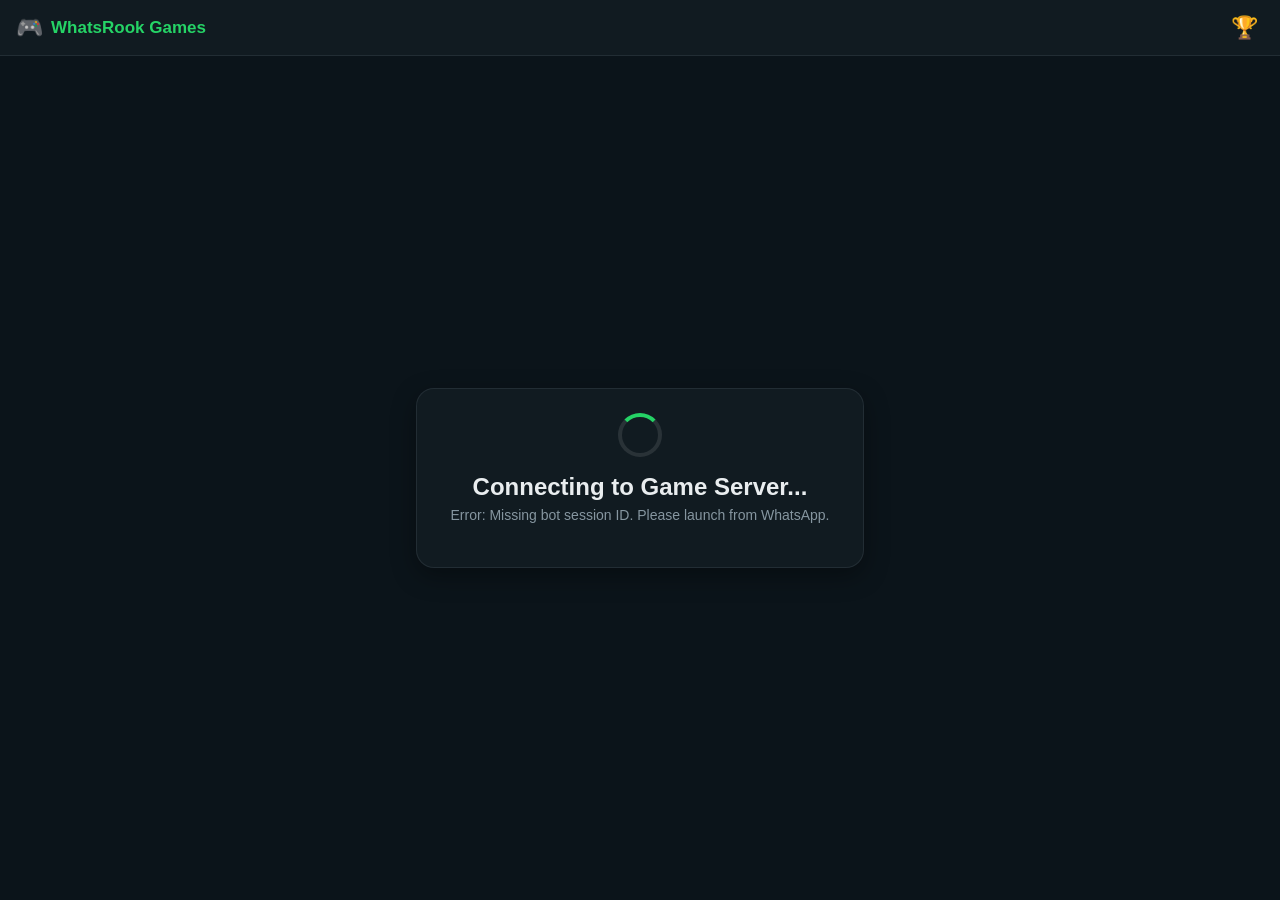
==== internal/web/index.html @ 9a09656f "feat: initial commit for whatsapp-games server" ====
<!DOCTYPE html>
<html lang="en">
<head>
  <meta charset="UTF-8">
  <meta name="viewport" content="width=device-width, initial-scale=1.0, maximum-scale=1.0, user-scalable=no">
  <title>WhatsApp Webview Games</title>
  <link rel="stylesheet" href="style.css">
</head>
<body>
  <!-- Header Bar -->
  <header class="app-header">
    <div class="brand">
      <span class="brand-icon">🎮</span>
      <span class="brand-title">WhatsRook Games</span>
    </div>
    <div class="user-chip" id="userChip" style="display: none;">
      <span class="avatar-icon">👤</span>
      <span id="headerUsername">...</span>
      <span class="badge" id="headerRating">1000 ELO</span>
    </div>
    <button class="icon-btn" id="btnOpenLeaderboard" title="Leaderboard">🏆</button>
  </header>

  <!-- Main Container -->
  <main class="main-content">

    <!-- View 1: Connecting / Loading -->
    <div class="view" id="viewLoading">
      <div class="card center-card">
        <div class="spinner"></div>
        <h2>Connecting to Game Server...</h2>
        <p class="subtitle" id="connectionStatus">Authenticating bot session...</p>
      </div>
    </div>

    <!-- View 2: Username Registration Modal -->
    <div class="view" id="viewUsername" style="display: none;">
      <div class="card modal-card">
        <div class="modal-icon">🏷️</div>
        <h2>Choose Your Gamer Tag</h2>
        <p class="subtitle">Please enter a unique username to represent you on the global leaderboard.</p>
        
        <form id="usernameForm">
          <div class="input-group">
            <span class="input-prefix">@</span>
            <input type="text" id="usernameInput" placeholder="Enter unique username..." maxlength="20" required autocomplete="off">
          </div>
          <div class="error-msg" id="usernameError"></div>
          <button type="submit" class="btn btn-primary" id="btnSubmitUsername">Confirm Username</button>
        </form>
      </div>
    </div>

    <!-- View 3: Lobby / Matchmaking -->
    <div class="view" id="viewLobby" style="display: none;">
      <div class="card lobby-card">
        <div class="lobby-header">
          <h2>Select a Game</h2>
          <p class="subtitle">Match with another player in real-time</p>
        </div>

        <div class="game-cards">
          <!-- Tic Tac Toe Card -->
          <div class="game-card active" data-game="ttt" id="cardTTT">
            <div class="game-card-icon">❌⭕</div>
            <div class="game-card-info">
              <h3>Tic-Tac-Toe</h3>
              <p>Classic 3-in-a-row multiplayer showdown.</p>
            </div>
            <div class="radio-check">✓</div>
          </div>

          <!-- Connect 4 Card -->
          <div class="game-card" data-game="c4" id="cardC4">
            <div class="game-card-icon">🔴🟡</div>
            <div class="game-card-info">
              <h3>Connect 4</h3>
              <p>Drop checkers & connect 4 in a row to win.</p>
            </div>
            <div class="radio-check"></div>
          </div>
        </div>

        <div class="queue-status" id="queueStatus" style="display: none;">
          <div class="pulse-ring"></div>
          <p id="queueStatusText">Searching for an opponent...</p>
          <button class="btn btn-secondary" id="btnCancelQueue">Cancel Search</button>
        </div>

        <button class="btn btn-primary btn-lg" id="btnFindMatch">Find Match ⚔️</button>
      </div>
    </div>

    <!-- View 4: Game Arena -->
    <div class="view" id="viewArena" style="display: none;">
      <!-- Match Header -->
      <div class="match-scoreboard">
        <div class="player-badge you" id="p1Badge">
          <span class="p-symbol" id="youSymbol">X</span>
          <div class="p-info">
            <strong id="youName">You</strong>
            <small id="youRating">1000 ELO</small>
          </div>
        </div>

        <div class="vs-pill">VS</div>

        <div class="player-badge opp" id="p2Badge">
          <span class="p-symbol" id="oppSymbol">O</span>
          <div class="p-info">
            <strong id="oppName">Opponent</strong>
            <small id="oppRating">1000 ELO</small>
          </div>
        </div>
      </div>

      <!-- Turn Indicator Banner -->
      <div class="turn-banner" id="turnBanner">
        <span class="turn-dot"></span>
        <span id="turnText">Your Turn!</span>
      </div>

      <!-- Game Board Container -->
      <div class="board-wrapper">
        <!-- Tic-Tac-Toe Board (3x3) -->
        <div class="board-ttt" id="boardTTT" style="display: none;">
          <button class="ttt-cell" data-pos="0"></button>
          <button class="ttt-cell" data-pos="1"></button>
          <button class="ttt-cell" data-pos="2"></button>
          <button class="ttt-cell" data-pos="3"></button>
          <button class="ttt-cell" data-pos="4"></button>
          <button class="ttt-cell" data-pos="5"></button>
          <button class="ttt-cell" data-pos="6"></button>
          <button class="ttt-cell" data-pos="7"></button>
          <button class="ttt-cell" data-pos="8"></button>
        </div>

        <!-- Connect 4 Board (6x7) -->
        <div class="board-c4" id="boardC4" style="display: none;">
          <div class="c4-col-buttons" id="c4ColButtons">
            <button class="c4-drop-btn" data-col="0">▼</button>
            <button class="c4-drop-btn" data-col="1">▼</button>
            <button class="c4-drop-btn" data-col="2">▼</button>
            <button class="c4-drop-btn" data-col="3">▼</button>
            <button class="c4-drop-btn" data-col="4">▼</button>
            <button class="c4-drop-btn" data-col="5">▼</button>
            <button class="c4-drop-btn" data-col="6">▼</button>
          </div>
          <div class="c4-grid" id="c4Grid"></div>
        </div>
      </div>

      <div class="arena-footer">
        <button class="btn btn-danger btn-sm" id="btnResign">Forfeit Game</button>
      </div>
    </div>

  </main>

  <!-- Game Over Modal Overlay -->
  <div class="modal-overlay" id="modalGameOver" style="display: none;">
    <div class="card modal-card animate-pop">
      <div class="result-icon" id="resultIcon">🏆</div>
      <h2 id="resultTitle">Victory!</h2>
      <p class="subtitle" id="resultSubtitle">You won the match</p>
      
      <div class="rating-box">
        <span>Rating Change:</span>
        <strong id="ratingChange">+25 ELO</strong>
      </div>

      <div class="modal-actions">
        <button class="btn btn-primary" id="btnPlayAgain">Play Again</button>
        <button class="btn btn-secondary" id="btnBackToLobby">Back to Lobby</button>
      </div>
    </div>
  </div>

  <!-- Leaderboard Modal Overlay -->
  <div class="modal-overlay" id="modalLeaderboard" style="display: none;">
    <div class="card modal-card leaderboard-modal">
      <div class="lb-header">
        <h2>🏆 Global Leaderboard</h2>
        <button class="close-btn" id="btnCloseLeaderboard">✕</button>
      </div>
      <div class="lb-list" id="leaderboardList">
        <div class="spinner"></div>
      </div>
    </div>
  </div>

  <script src="app.js"></script>
</body>
</html>
---- internal/web/style.css ----
/* WhatsApp Webview Modern Theme */
:root {
  --bg-dark: #0b141a;
  --card-bg: #111b21;
  --card-border: rgba(134, 150, 160, 0.15);
  --accent-teal: #00a884;
  --accent-green: #25d366;
  --accent-hover: #06cf9c;
  --text-main: #e9edef;
  --text-sub: #8696a0;
  --danger: #ea0038;
  --danger-bg: rgba(234, 0, 56, 0.15);
  --chip-bg: #202c33;
}

* {
  box-sizing: border-box;
  margin: 0;
  padding: 0;
  -webkit-tap-highlight-color: transparent;
}

body {
  font-family: -apple-system, BlinkMacSystemFont, "Segoe UI", Roboto, Helvetica, Arial, sans-serif;
  background-color: var(--bg-dark);
  color: var(--text-main);
  min-height: 100vh;
  display: flex;
  flex-direction: column;
  overflow-x: hidden;
  user-select: none;
}

/* Header */
.app-header {
  height: 56px;
  background-color: var(--card-bg);
  border-bottom: 1px solid var(--card-border);
  display: flex;
  align-items: center;
  justify-content: space-between;
  padding: 0 16px;
  position: sticky;
  top: 0;
  z-index: 100;
}

.brand {
  display: flex;
  align-items: center;
  gap: 8px;
  font-weight: 700;
  font-size: 17px;
  color: var(--accent-green);
}

.brand-icon {
  font-size: 22px;
}

.user-chip {
  display: flex;
  align-items: center;
  gap: 8px;
  background: var(--chip-bg);
  padding: 4px 10px;
  border-radius: 20px;
  font-size: 13px;
  border: 1px solid var(--card-border);
}

.user-chip .badge {
  background: var(--accent-teal);
  color: #fff;
  padding: 2px 6px;
  border-radius: 10px;
  font-weight: 600;
  font-size: 11px;
}

.icon-btn {
  background: none;
  border: none;
  font-size: 22px;
  cursor: pointer;
  padding: 6px;
  border-radius: 50%;
  color: var(--text-main);
}

/* Main Layout */
.main-content {
  flex: 1;
  display: flex;
  flex-direction: column;
  align-items: center;
  justify-content: center;
  padding: 16px;
  width: 100%;
  max-width: 480px;
  margin: 0 auto;
}

.view {
  width: 100%;
  display: flex;
  flex-direction: column;
  align-items: center;
}

/* Cards */
.card {
  background: var(--card-bg);
  border: 1px solid var(--card-border);
  border-radius: 18px;
  padding: 24px;
  width: 100%;
  box-shadow: 0 8px 24px rgba(0, 0, 0, 0.35);
  text-align: center;
}

.subtitle {
  color: var(--text-sub);
  font-size: 14px;
  margin-top: 6px;
  margin-bottom: 20px;
}

/* Buttons */
.btn {
  display: inline-flex;
  align-items: center;
  justify-content: center;
  gap: 8px;
  width: 100%;
  padding: 14px 20px;
  font-size: 16px;
  font-weight: 600;
  border-radius: 28px;
  border: none;
  cursor: pointer;
  transition: all 0.2s ease;
}

.btn-primary {
  background: var(--accent-teal);
  color: #fff;
}

.btn-primary:hover, .btn-primary:active {
  background: var(--accent-hover);
  transform: translateY(-1px);
}

.btn-secondary {
  background: var(--chip-bg);
  color: var(--text-main);
  border: 1px solid var(--card-border);
}

.btn-danger {
  background: var(--danger-bg);
  color: var(--danger);
  border: 1px solid var(--danger);
}

.btn-sm {
  padding: 8px 16px;
  font-size: 13px;
  width: auto;
}

.btn-lg {
  font-size: 18px;
  padding: 16px;
}

/* Inputs */
.input-group {
  display: flex;
  align-items: center;
  background: #202c33;
  border: 1px solid var(--card-border);
  border-radius: 14px;
  padding: 0 14px;
  margin-bottom: 12px;
}

.input-prefix {
  color: var(--accent-teal);
  font-weight: 700;
  font-size: 18px;
}

.input-group input {
  width: 100%;
  background: transparent;
  border: none;
  padding: 14px 10px;
  color: #fff;
  font-size: 16px;
  outline: none;
}

.error-msg {
  color: #ff5252;
  font-size: 13px;
  margin-bottom: 12px;
  min-height: 18px;
}

/* Spinner */
.spinner {
  width: 44px;
  height: 44px;
  border: 4px solid rgba(255, 255, 255, 0.1);
  border-top-color: var(--accent-green);
  border-radius: 50%;
  animation: spin 0.8s linear infinite;
  margin: 0 auto 16px auto;
}

@keyframes spin {
  to { transform: rotate(360deg); }
}

/* Lobby Game Cards */
.game-cards {
  display: flex;
  flex-direction: column;
  gap: 12px;
  margin-bottom: 24px;
  text-align: left;
}

.game-card {
  display: flex;
  align-items: center;
  gap: 16px;
  background: var(--chip-bg);
  border: 2px solid transparent;
  border-radius: 14px;
  padding: 16px;
  cursor: pointer;
  transition: all 0.2s ease;
}

.game-card.active {
  border-color: var(--accent-teal);
  background: rgba(0, 168, 132, 0.08);
}

.game-card-icon {
  font-size: 32px;
}

.game-card-info h3 {
  font-size: 16px;
  color: #fff;
  margin-bottom: 4px;
}

.game-card-info p {
  font-size: 13px;
  color: var(--text-sub);
}

.radio-check {
  margin-left: auto;
  width: 24px;
  height: 24px;
  border-radius: 50%;
  border: 2px solid var(--text-sub);
  display: flex;
  align-items: center;
  justify-content: center;
  color: #fff;
  font-size: 12px;
}

.game-card.active .radio-check {
  border-color: var(--accent-teal);
  background: var(--accent-teal);
}

/* Matchmaking Pulse */
.queue-status {
  margin: 20px 0;
  display: flex;
  flex-direction: column;
  align-items: center;
  gap: 14px;
}

.pulse-ring {
  width: 50px;
  height: 50px;
  border-radius: 50%;
  background: rgba(37, 211, 102, 0.2);
  box-shadow: 0 0 0 0 rgba(37, 211, 102, 0.5);
  animation: pulse 1.5s infinite;
}

@keyframes pulse {
  0% { transform: scale(0.95); box-shadow: 0 0 0 0 rgba(37, 211, 102, 0.7); }
  70% { transform: scale(1.1); box-shadow: 0 0 0 16px rgba(37, 211, 102, 0); }
  100% { transform: scale(0.95); box-shadow: 0 0 0 0 rgba(37, 211, 102, 0); }
}

/* Arena View */
.match-scoreboard {
  width: 100%;
  display: flex;
  align-items: center;
  justify-content: space-between;
  background: var(--card-bg);
  padding: 12px 16px;
  border-radius: 14px;
  border: 1px solid var(--card-border);
  margin-bottom: 12px;
}

.player-badge {
  display: flex;
  align-items: center;
  gap: 10px;
}

.player-badge.opp {
  flex-direction: row-reverse;
  text-align: right;
}

.p-symbol {
  width: 38px;
  height: 38px;
  border-radius: 10px;
  background: var(--chip-bg);
  display: flex;
  align-items: center;
  justify-content: center;
  font-weight: 800;
  font-size: 20px;
  color: var(--accent-green);
}

.player-badge.opp .p-symbol {
  color: #ff9800;
}

.p-info strong {
  display: block;
  font-size: 15px;
}

.p-info small {
  color: var(--text-sub);
  font-size: 12px;
}

.vs-pill {
  background: rgba(255, 255, 255, 0.1);
  padding: 4px 10px;
  border-radius: 12px;
  font-size: 12px;
  font-weight: 700;
  color: var(--text-sub);
}

/* Turn Banner */
.turn-banner {
  width: 100%;
  background: var(--chip-bg);
  border: 1px solid var(--card-border);
  border-radius: 12px;
  padding: 10px 16px;
  display: flex;
  align-items: center;
  justify-content: center;
  gap: 8px;
  font-size: 14px;
  font-weight: 600;
  margin-bottom: 16px;
}

.turn-banner.your-turn {
  background: rgba(0, 168, 132, 0.15);
  border-color: var(--accent-teal);
  color: var(--accent-green);
}

.turn-dot {
  width: 8px;
  height: 8px;
  border-radius: 50%;
  background: var(--accent-green);
  animation: blink 1s infinite alternate;
}

@keyframes blink {
  from { opacity: 0.3; }
  to { opacity: 1; }
}

/* Boards */
.board-wrapper {
  width: 100%;
  display: flex;
  justify-content: center;
  margin-bottom: 16px;
}

/* Tic-Tac-Toe Grid */
.board-ttt {
  display: grid;
  grid-template-columns: repeat(3, 1fr);
  gap: 8px;
  width: 100%;
  max-width: 320px;
  aspect-ratio: 1;
}

.ttt-cell {
  background: var(--card-bg);
  border: 2px solid var(--card-border);
  border-radius: 14px;
  font-size: 44px;
  font-weight: 900;
  color: #fff;
  cursor: pointer;
  display: flex;
  align-items: center;
  justify-content: center;
  transition: all 0.15s ease;
}

.ttt-cell:active {
  transform: scale(0.95);
  background: var(--chip-bg);
}

.ttt-cell[data-symbol="X"] {
  color: var(--accent-green);
}

.ttt-cell[data-symbol="O"] {
  color: #ff9800;
}

/* Connect 4 Grid */
.board-c4 {
  width: 100%;
  max-width: 340px;
  display: flex;
  flex-direction: column;
  gap: 6px;
}

.c4-col-buttons {
  display: grid;
  grid-template-columns: repeat(7, 1fr);
  gap: 4px;
}

.c4-drop-btn {
  background: var(--chip-bg);
  border: 1px solid var(--card-border);
  color: var(--accent-teal);
  border-radius: 6px;
  padding: 6px 0;
  font-size: 14px;
  cursor: pointer;
}

.c4-drop-btn:active {
  background: var(--accent-teal);
  color: #fff;
}

.c4-grid {
  background: #00363a;
  border: 3px solid #004d40;
  border-radius: 14px;
  padding: 8px;
  display: grid;
  grid-template-columns: repeat(7, 1fr);
  gap: 6px;
  box-shadow: 0 8px 20px rgba(0, 0, 0, 0.4);
}

.c4-cell {
  width: 100%;
  aspect-ratio: 1;
  background: var(--bg-dark);
  border-radius: 50%;
  box-shadow: inset 0 3px 6px rgba(0, 0, 0, 0.7);
  transition: background 0.2s ease;
}

.c4-cell[data-symbol="R"] {
  background: radial-gradient(circle at 30% 30%, #ff5252, #b71c1c);
}

.c4-cell[data-symbol="Y"] {
  background: radial-gradient(circle at 30% 30%, #ffd600, #f57f17);
}

.arena-footer {
  width: 100%;
  display: flex;
  justify-content: center;
}

/* Modals */
.modal-overlay {
  position: fixed;
  inset: 0;
  background: rgba(0, 0, 0, 0.8);
  backdrop-filter: blur(6px);
  display: flex;
  align-items: center;
  justify-content: center;
  padding: 20px;
  z-index: 200;
}

.modal-card {
  max-width: 380px;
}

.result-icon {
  font-size: 54px;
  margin-bottom: 10px;
}

.rating-box {
  background: var(--chip-bg);
  border: 1px solid var(--card-border);
  border-radius: 12px;
  padding: 12px 16px;
  margin: 16px 0;
  display: flex;
  justify-content: space-between;
  align-items: center;
  font-size: 15px;
}

.rating-box strong {
  color: var(--accent-green);
  font-size: 18px;
}

.modal-actions {
  display: flex;
  flex-direction: column;
  gap: 10px;
}

/* Leaderboard */
.leaderboard-modal {
  max-width: 440px;
  max-height: 80vh;
  display: flex;
  flex-direction: column;
}

.lb-header {
  display: flex;
  align-items: center;
  justify-content: space-between;
  margin-bottom: 16px;
}

.close-btn {
  background: none;
  border: none;
  color: var(--text-sub);
  font-size: 20px;
  cursor: pointer;
}

.lb-list {
  display: flex;
  flex-direction: column;
  gap: 8px;
  overflow-y: auto;
  max-height: 60vh;
  padding-right: 4px;
}

.lb-item {
  display: flex;
  align-items: center;
  justify-content: space-between;
  background: var(--chip-bg);
  padding: 12px 16px;
  border-radius: 12px;
  border: 1px solid var(--card-border);
}

.lb-left {
  display: flex;
  align-items: center;
  gap: 12px;
}

.lb-rank {
  font-weight: 800;
  font-size: 16px;
  width: 24px;
}

.lb-name {
  font-weight: 600;
  font-size: 15px;
}

.lb-rating {
  font-weight: 700;
  color: var(--accent-green);
  font-size: 15px;
}
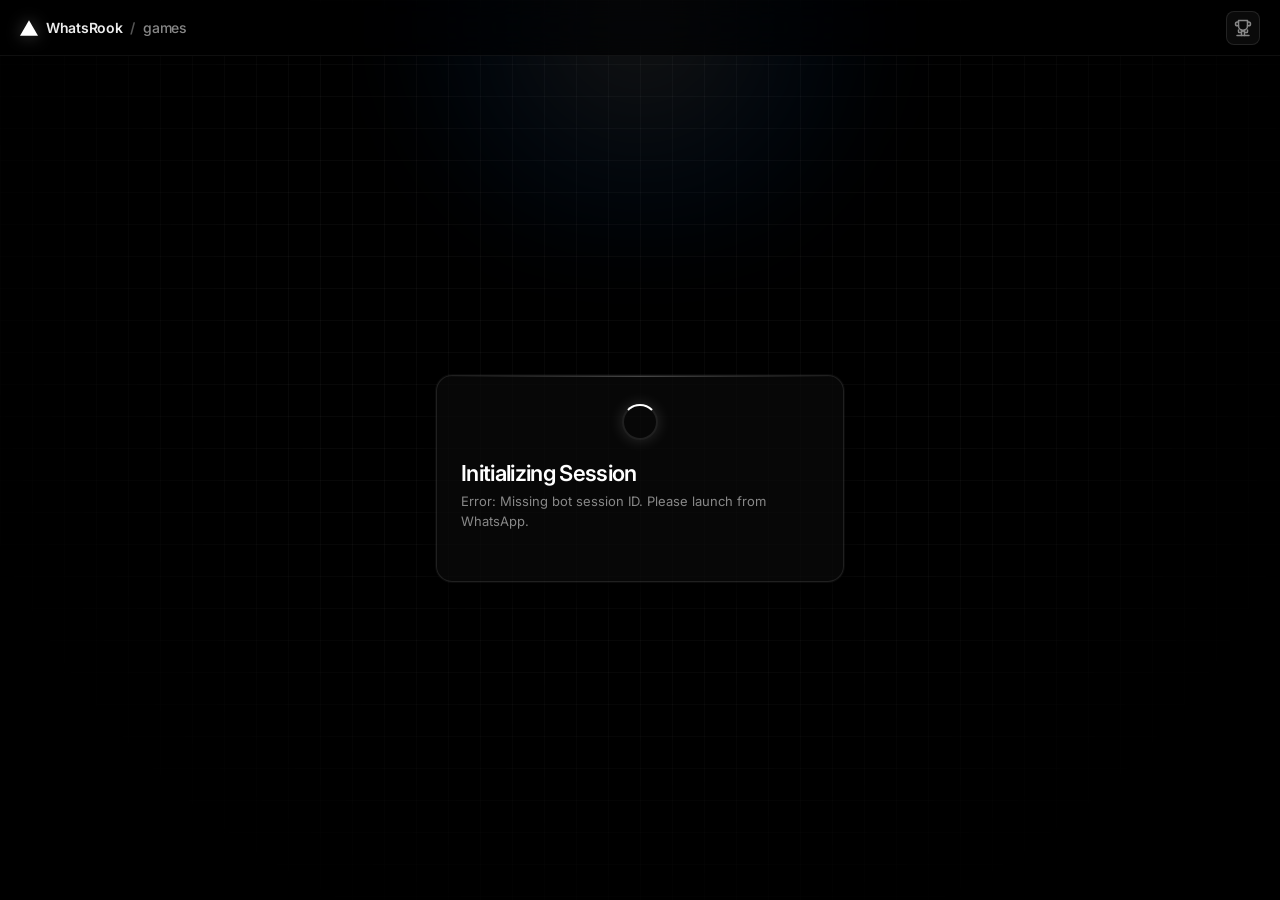
==== commit 05cdcbbb: "feat(ui): modernize frontend with Vercel & Antigravity spatial design" ====
--- a/internal/web/index.html
+++ b/internal/web/index.html
@@ -3,22 +3,46 @@
 <head>
   <meta charset="UTF-8">
   <meta name="viewport" content="width=device-width, initial-scale=1.0, maximum-scale=1.0, user-scalable=no">
-  <title>WhatsApp Webview Games</title>
+  <title>WhatsRook Games</title>
+  <link rel="preconnect" href="https://fonts.googleapis.com">
+  <link rel="preconnect" href="https://fonts.gstatic.com" crossorigin>
+  <link href="https://fonts.googleapis.com/css2?family=Inter:wght@400;500;600;700&family=JetBrains+Mono:wght@400;500;700&display=swap" rel="stylesheet">
   <link rel="stylesheet" href="style.css">
 </head>
 <body>
+  <!-- Ambient background glow -->
+  <div class="ambient-glow"></div>
+  <div class="grid-overlay"></div>
+
   <!-- Header Bar -->
   <header class="app-header">
     <div class="brand">
-      <span class="brand-icon">🎮</span>
-      <span class="brand-title">WhatsRook Games</span>
-    </div>
-    <div class="user-chip" id="userChip" style="display: none;">
-      <span class="avatar-icon">👤</span>
-      <span id="headerUsername">...</span>
-      <span class="badge" id="headerRating">1000 ELO</span>
-    </div>
-    <button class="icon-btn" id="btnOpenLeaderboard" title="Leaderboard">🏆</button>
+      <svg class="vercel-logo" width="18" height="18" viewBox="0 0 115 100" fill="currentColor">
+        <polygon points="57.5,0 115,100 0,100"></polygon>
+      </svg>
+      <span class="brand-title">WhatsRook</span>
+      <span class="brand-divider">/</span>
+      <span class="brand-sub">games</span>
+    </div>
+
+    <div class="header-right">
+      <div class="user-chip" id="userChip" style="display: none;">
+        <span class="status-dot"></span>
+        <span class="user-name" id="headerUsername">player</span>
+        <span class="badge-mono" id="headerRating">1000 ELO</span>
+      </div>
+      <button class="icon-btn" id="btnOpenLeaderboard" aria-label="Leaderboard" title="Global Leaderboard">
+        <svg width="18" height="18" viewBox="0 0 24 24" fill="none" stroke="currentColor" stroke-width="2" stroke-linecap="round" stroke-linejoin="round">
+          <path d="M6 9H4.5a2.5 2.5 0 0 1 0-5H6"></path>
+          <path d="M18 9h1.5a2.5 2.5 0 0 0 0-5H18"></path>
+          <path d="M4 22h16"></path>
+          <path d="M10 14.66V17c0 .55-.45 1-1 1H7c-.55 0-1-.45-1-1v-2.34"></path>
+          <path d="M18 14.66V17c0 .55-.45 1-1 1h-2c-.55 0-1-.45-1-1v-2.34"></path>
+          <path d="M14 22v-4a2 2 0 0 0-2-2v0a2 2 0 0 0-2 2v4"></path>
+          <path d="M18 2H6v7a6 6 0 0 0 12 0V2z"></path>
+        </svg>
+      </button>
+    </div>
   </header>
 
   <!-- Main Container -->
@@ -27,26 +51,26 @@
     <!-- View 1: Connecting / Loading -->
     <div class="view" id="viewLoading">
       <div class="card center-card">
-        <div class="spinner"></div>
-        <h2>Connecting to Game Server...</h2>
-        <p class="subtitle" id="connectionStatus">Authenticating bot session...</p>
+        <div class="geist-spinner"></div>
+        <h2>Initializing Session</h2>
+        <p class="subtitle" id="connectionStatus">Authenticating via WhatsApp bot handshake...</p>
       </div>
     </div>
 
     <!-- View 2: Username Registration Modal -->
     <div class="view" id="viewUsername" style="display: none;">
       <div class="card modal-card">
-        <div class="modal-icon">🏷️</div>
-        <h2>Choose Your Gamer Tag</h2>
-        <p class="subtitle">Please enter a unique username to represent you on the global leaderboard.</p>
+        <div class="tag-pill">ACCOUNT SETUP</div>
+        <h2>Claim Your Gamer Tag</h2>
+        <p class="subtitle">Choose a unique username for multiplayer matchmaking and leaderboard tracking.</p>
         
         <form id="usernameForm">
-          <div class="input-group">
+          <div class="input-wrapper">
             <span class="input-prefix">@</span>
-            <input type="text" id="usernameInput" placeholder="Enter unique username..." maxlength="20" required autocomplete="off">
+            <input type="text" id="usernameInput" placeholder="username" maxlength="20" required autocomplete="off" spellcheck="false">
           </div>
           <div class="error-msg" id="usernameError"></div>
-          <button type="submit" class="btn btn-primary" id="btnSubmitUsername">Confirm Username</button>
+          <button type="submit" class="btn btn-primary" id="btnSubmitUsername">Continue →</button>
         </form>
       </div>
     </div>
@@ -55,39 +79,56 @@
     <div class="view" id="viewLobby" style="display: none;">
       <div class="card lobby-card">
         <div class="lobby-header">
-          <h2>Select a Game</h2>
-          <p class="subtitle">Match with another player in real-time</p>
+          <div class="tag-pill">MULTIPLAYER ARENA</div>
+          <h2>Select Game Mode</h2>
+          <p class="subtitle">Real-time matchmaking powered by low-latency WebSockets</p>
         </div>
 
         <div class="game-cards">
           <!-- Tic Tac Toe Card -->
           <div class="game-card active" data-game="ttt" id="cardTTT">
-            <div class="game-card-icon">❌⭕</div>
-            <div class="game-card-info">
-              <h3>Tic-Tac-Toe</h3>
-              <p>Classic 3-in-a-row multiplayer showdown.</p>
-            </div>
-            <div class="radio-check">✓</div>
+            <div class="game-card-header">
+              <span class="game-card-title">Tic-Tac-Toe</span>
+              <span class="badge-mini">3×3 Grid</span>
+            </div>
+            <p class="game-card-desc">Fast-paced tactical 3-in-a-row showdown.</p>
+            <div class="game-card-footer">
+              <span class="badge-tag">ELO RANKED</span>
+              <span class="card-status-dot"></span>
+            </div>
           </div>
 
           <!-- Connect 4 Card -->
           <div class="game-card" data-game="c4" id="cardC4">
-            <div class="game-card-icon">🔴🟡</div>
-            <div class="game-card-info">
-              <h3>Connect 4</h3>
-              <p>Drop checkers & connect 4 in a row to win.</p>
-            </div>
-            <div class="radio-check"></div>
-          </div>
-        </div>
-
+            <div class="game-card-header">
+              <span class="game-card-title">Connect 4</span>
+              <span class="badge-mini">7×6 Columns</span>
+            </div>
+            <p class="game-card-desc">Gravity checker drops. Connect 4 lines to claim victory.</p>
+            <div class="game-card-footer">
+              <span class="badge-tag">ELO RANKED</span>
+              <span class="card-status-dot"></span>
+            </div>
+          </div>
+        </div>
+
+        <!-- Queue Status Bar -->
         <div class="queue-status" id="queueStatus" style="display: none;">
-          <div class="pulse-ring"></div>
-          <p id="queueStatusText">Searching for an opponent...</p>
-          <button class="btn btn-secondary" id="btnCancelQueue">Cancel Search</button>
-        </div>
-
-        <button class="btn btn-primary btn-lg" id="btnFindMatch">Find Match ⚔️</button>
+          <div class="radar-ping"></div>
+          <div class="queue-info">
+            <p id="queueStatusText">Searching for an opponent...</p>
+            <span class="queue-sub">Estimated wait: &lt; 5s</span>
+          </div>
+          <button class="btn btn-ghost btn-sm" id="btnCancelQueue">Cancel</button>
+        </div>
+
+        <button class="btn btn-primary btn-lg" id="btnFindMatch">
+          <span>Find Match</span>
+          <svg width="16" height="16" viewBox="0 0 24 24" fill="none" stroke="currentColor" stroke-width="2.5">
+            <line x1="5" y1="12" x2="19" y2="12"></line>
+            <polyline points="12 5 19 12 12 19"></polyline>
+          </svg>
+        </button>
       </div>
     </div>
 
@@ -95,29 +136,31 @@
     <div class="view" id="viewArena" style="display: none;">
       <!-- Match Header -->
       <div class="match-scoreboard">
-        <div class="player-badge you" id="p1Badge">
-          <span class="p-symbol" id="youSymbol">X</span>
-          <div class="p-info">
-            <strong id="youName">You</strong>
-            <small id="youRating">1000 ELO</small>
-          </div>
-        </div>
-
-        <div class="vs-pill">VS</div>
-
-        <div class="player-badge opp" id="p2Badge">
-          <span class="p-symbol" id="oppSymbol">O</span>
-          <div class="p-info">
-            <strong id="oppName">Opponent</strong>
-            <small id="oppRating">1000 ELO</small>
+        <div class="player-card you" id="p1Badge">
+          <div class="player-avatar" id="youSymbol">✕</div>
+          <div class="p-details">
+            <span class="p-name" id="youName">You</span>
+            <span class="p-rating" id="youRating">1000 ELO</span>
+          </div>
+        </div>
+
+        <div class="vs-divider">
+          <span>VS</span>
+        </div>
+
+        <div class="player-card opp" id="p2Badge">
+          <div class="player-avatar opp-avatar" id="oppSymbol">○</div>
+          <div class="p-details">
+            <span class="p-name" id="oppName">Opponent</span>
+            <span class="p-rating" id="oppRating">1000 ELO</span>
           </div>
         </div>
       </div>
 
       <!-- Turn Indicator Banner -->
       <div class="turn-banner" id="turnBanner">
-        <span class="turn-dot"></span>
-        <span id="turnText">Your Turn!</span>
+        <span class="live-indicator"></span>
+        <span id="turnText">YOUR TURN</span>
       </div>
 
       <!-- Game Board Container -->
@@ -138,20 +181,20 @@
         <!-- Connect 4 Board (6x7) -->
         <div class="board-c4" id="boardC4" style="display: none;">
           <div class="c4-col-buttons" id="c4ColButtons">
-            <button class="c4-drop-btn" data-col="0">▼</button>
-            <button class="c4-drop-btn" data-col="1">▼</button>
-            <button class="c4-drop-btn" data-col="2">▼</button>
-            <button class="c4-drop-btn" data-col="3">▼</button>
-            <button class="c4-drop-btn" data-col="4">▼</button>
-            <button class="c4-drop-btn" data-col="5">▼</button>
-            <button class="c4-drop-btn" data-col="6">▼</button>
+            <button class="c4-drop-btn" data-col="0">↓</button>
+            <button class="c4-drop-btn" data-col="1">↓</button>
+            <button class="c4-drop-btn" data-col="2">↓</button>
+            <button class="c4-drop-btn" data-col="3">↓</button>
+            <button class="c4-drop-btn" data-col="4">↓</button>
+            <button class="c4-drop-btn" data-col="5">↓</button>
+            <button class="c4-drop-btn" data-col="6">↓</button>
           </div>
           <div class="c4-grid" id="c4Grid"></div>
         </div>
       </div>
 
       <div class="arena-footer">
-        <button class="btn btn-danger btn-sm" id="btnResign">Forfeit Game</button>
+        <button class="btn btn-danger-outline btn-sm" id="btnResign">Forfeit Match</button>
       </div>
     </div>
 
@@ -160,13 +203,13 @@
   <!-- Game Over Modal Overlay -->
   <div class="modal-overlay" id="modalGameOver" style="display: none;">
     <div class="card modal-card animate-pop">
-      <div class="result-icon" id="resultIcon">🏆</div>
-      <h2 id="resultTitle">Victory!</h2>
-      <p class="subtitle" id="resultSubtitle">You won the match</p>
+      <div class="result-badge" id="resultIcon">WIN</div>
+      <h2 id="resultTitle">Victory</h2>
+      <p class="subtitle" id="resultSubtitle">Match concluded successfully.</p>
       
-      <div class="rating-box">
-        <span>Rating Change:</span>
-        <strong id="ratingChange">+25 ELO</strong>
+      <div class="stat-row">
+        <span class="stat-label">ELO ADJUSTMENT</span>
+        <span class="stat-value" id="ratingChange">+25 ELO</span>
       </div>
 
       <div class="modal-actions">
@@ -180,11 +223,12 @@
   <div class="modal-overlay" id="modalLeaderboard" style="display: none;">
     <div class="card modal-card leaderboard-modal">
       <div class="lb-header">
-        <h2>🏆 Global Leaderboard</h2>
-        <button class="close-btn" id="btnCloseLeaderboard">✕</button>
+        <div class="tag-pill">RANKINGS</div>
+        <h2>Global Leaderboard</h2>
+        <button class="close-btn" id="btnCloseLeaderboard" aria-label="Close">✕</button>
       </div>
       <div class="lb-list" id="leaderboardList">
-        <div class="spinner"></div>
+        <div class="geist-spinner"></div>
       </div>
     </div>
   </div>
--- a/internal/web/style.css
+++ b/internal/web/style.css
@@ -1,16 +1,32 @@
-/* WhatsApp Webview Modern Theme */
+/* ==========================================================================
+   Antigravity x Vercel Design System — WhatsRook Webview Games
+   Core Principles: Weightlessness, Spatial Depth, Glassmorphism & Micro-Interactions
+   ========================================================================== */
+
 :root {
-  --bg-dark: #0b141a;
-  --card-bg: #111b21;
-  --card-border: rgba(134, 150, 160, 0.15);
-  --accent-teal: #00a884;
-  --accent-green: #25d366;
-  --accent-hover: #06cf9c;
-  --text-main: #e9edef;
-  --text-sub: #8696a0;
-  --danger: #ea0038;
-  --danger-bg: rgba(234, 0, 56, 0.15);
-  --chip-bg: #202c33;
+  --bg-pitch: #000000;
+  --surface-glass: rgba(10, 10, 10, 0.72);
+  --surface-elevated: rgba(16, 16, 16, 0.85);
+  --surface-border: rgba(255, 255, 255, 0.1);
+  --surface-border-bright: rgba(255, 255, 255, 0.22);
+  --surface-border-subtle: rgba(255, 255, 255, 0.06);
+
+  --text-primary: #ededed;
+  --text-secondary: #888888;
+  --text-tertiary: #555555;
+
+  --accent-emerald: #00e599;
+  --accent-emerald-glow: rgba(0, 229, 153, 0.35);
+  --accent-cyan: #0070f3;
+  --accent-cyan-glow: rgba(0, 112, 243, 0.4);
+  --accent-danger: #ea0038;
+  --accent-danger-glow: rgba(234, 0, 56, 0.25);
+
+  --font-sans: 'Inter', -apple-system, BlinkMacSystemFont, "Segoe UI", Roboto, sans-serif;
+  --font-mono: 'JetBrains Mono', "Geist Mono", SFMono-Regular, Menlo, monospace;
+
+  --ease-spring: cubic-bezier(0.16, 1, 0.3, 1);
+  --ease-smooth: cubic-bezier(0.4, 0, 0.2, 1);
 }
 
 * {
@@ -21,84 +37,167 @@
 }
 
 body {
-  font-family: -apple-system, BlinkMacSystemFont, "Segoe UI", Roboto, Helvetica, Arial, sans-serif;
-  background-color: var(--bg-dark);
-  color: var(--text-main);
+  font-family: var(--font-sans);
+  background-color: var(--bg-pitch);
+  color: var(--text-primary);
   min-height: 100vh;
   display: flex;
   flex-direction: column;
   overflow-x: hidden;
+  position: relative;
   user-select: none;
-}
-
-/* Header */
+  -webkit-font-smoothing: antialiased;
+}
+
+/* Ambient Deep Space & Grid Overlay */
+.ambient-glow {
+  position: fixed;
+  top: -200px;
+  left: 50%;
+  transform: translateX(-50%);
+  width: 600px;
+  height: 450px;
+  background: radial-gradient(circle, rgba(255, 255, 255, 0.08) 0%, rgba(0, 112, 243, 0.05) 45%, transparent 70%);
+  pointer-events: none;
+  z-index: 0;
+  filter: blur(40px);
+}
+
+.grid-overlay {
+  position: fixed;
+  inset: 0;
+  background-image: 
+    linear-gradient(to right, rgba(255, 255, 255, 0.03) 1px, transparent 1px),
+    linear-gradient(to bottom, rgba(255, 255, 255, 0.03) 1px, transparent 1px);
+  background-size: 32px 32px;
+  mask-image: radial-gradient(circle at 50% 30%, black 40%, transparent 80%);
+  -webkit-mask-image: radial-gradient(circle at 50% 30%, black 40%, transparent 80%);
+  pointer-events: none;
+  z-index: 1;
+}
+
+/* Vercel Frosted Header Bar */
 .app-header {
   height: 56px;
-  background-color: var(--card-bg);
-  border-bottom: 1px solid var(--card-border);
+  background: rgba(0, 0, 0, 0.65);
+  backdrop-filter: blur(16px) saturate(180%);
+  -webkit-backdrop-filter: blur(16px) saturate(180%);
+  border-bottom: 1px solid var(--surface-border-subtle);
   display: flex;
   align-items: center;
   justify-content: space-between;
-  padding: 0 16px;
+  padding: 0 20px;
   position: sticky;
   top: 0;
   z-index: 100;
+  transition: border-color 0.3s ease;
 }
 
 .brand {
   display: flex;
   align-items: center;
   gap: 8px;
-  font-weight: 700;
-  font-size: 17px;
-  color: var(--accent-green);
-}
-
-.brand-icon {
-  font-size: 22px;
-}
-
+  font-weight: 600;
+  font-size: 14px;
+  color: var(--text-primary);
+  letter-spacing: -0.02em;
+}
+
+.vercel-logo {
+  color: #fff;
+  filter: drop-shadow(0 0 8px rgba(255, 255, 255, 0.3));
+}
+
+.brand-divider {
+  color: var(--text-tertiary);
+  font-size: 14px;
+}
+
+.brand-sub {
+  color: var(--text-secondary);
+  font-weight: 500;
+}
+
+.header-right {
+  display: flex;
+  align-items: center;
+  gap: 12px;
+}
+
+/* User Status Chip */
 .user-chip {
   display: flex;
   align-items: center;
   gap: 8px;
-  background: var(--chip-bg);
-  padding: 4px 10px;
-  border-radius: 20px;
-  font-size: 13px;
-  border: 1px solid var(--card-border);
-}
-
-.user-chip .badge {
-  background: var(--accent-teal);
-  color: #fff;
+  background: rgba(255, 255, 255, 0.04);
+  border: 1px solid var(--surface-border);
+  border-radius: 9999px;
+  padding: 4px 10px 4px 8px;
+  font-size: 12px;
+  backdrop-filter: blur(10px);
+  box-shadow: 0 4px 12px rgba(0, 0, 0, 0.4);
+}
+
+.status-dot {
+  width: 6px;
+  height: 6px;
+  border-radius: 50%;
+  background: var(--accent-emerald);
+  box-shadow: 0 0 8px var(--accent-emerald);
+  animation: pulseDot 2s infinite;
+}
+
+@keyframes pulseDot {
+  0%, 100% { opacity: 1; transform: scale(1); }
+  50% { opacity: 0.5; transform: scale(0.85); }
+}
+
+.badge-mono {
+  font-family: var(--font-mono);
+  font-size: 11px;
+  color: var(--accent-emerald);
+  font-weight: 600;
+  background: rgba(0, 229, 153, 0.1);
   padding: 2px 6px;
-  border-radius: 10px;
-  font-weight: 600;
-  font-size: 11px;
+  border-radius: 6px;
+  border: 1px solid rgba(0, 229, 153, 0.2);
 }
 
 .icon-btn {
-  background: none;
-  border: none;
-  font-size: 22px;
+  background: rgba(255, 255, 255, 0.04);
+  border: 1px solid var(--surface-border);
+  color: var(--text-secondary);
+  width: 34px;
+  height: 34px;
+  border-radius: 8px;
+  display: flex;
+  align-items: center;
+  justify-content: center;
   cursor: pointer;
-  padding: 6px;
-  border-radius: 50%;
-  color: var(--text-main);
-}
-
-/* Main Layout */
+  transition: all 0.25s var(--ease-spring);
+}
+
+.icon-btn:hover {
+  background: rgba(255, 255, 255, 0.09);
+  color: #fff;
+  border-color: var(--surface-border-bright);
+  transform: translateY(-1px);
+}
+
+/* Main Spatial Canvas */
 .main-content {
   flex: 1;
   display: flex;
   flex-direction: column;
   align-items: center;
   justify-content: center;
-  padding: 16px;
-  width: 100%;
-  max-width: 480px;
+  padding: 20px 16px;
+  width: 100%;
+  max-width: 440px;
   margin: 0 auto;
+  position: relative;
+  z-index: 10;
+  perspective: 1200px; /* Enable 3D CSS spatial depth */
 }
 
 .view {
@@ -106,351 +205,530 @@
   display: flex;
   flex-direction: column;
   align-items: center;
-}
-
-/* Cards */
+  animation: antigravityDrop 0.5s var(--ease-spring) forwards;
+  will-change: transform, opacity;
+}
+
+@keyframes antigravityDrop {
+  from {
+    opacity: 0;
+    transform: translateY(20px) scale(0.97) rotateX(4deg);
+  }
+  to {
+    opacity: 1;
+    transform: translateY(0) scale(1) rotateX(0deg);
+  }
+}
+
+/* Weightless Glassmorphic Cards */
 .card {
-  background: var(--card-bg);
-  border: 1px solid var(--card-border);
-  border-radius: 18px;
-  padding: 24px;
-  width: 100%;
-  box-shadow: 0 8px 24px rgba(0, 0, 0, 0.35);
-  text-align: center;
+  background: var(--surface-glass);
+  backdrop-filter: blur(20px) saturate(180%);
+  -webkit-backdrop-filter: blur(20px) saturate(180%);
+  border: 1px solid var(--surface-border);
+  border-radius: 16px;
+  padding: 28px 24px;
+  width: 100%;
+  box-shadow: 
+    0 0 0 1px rgba(255, 255, 255, 0.04),
+    0 24px 48px -12px rgba(0, 0, 0, 0.75),
+    0 12px 24px -6px rgba(0, 0, 0, 0.5);
+  position: relative;
+  overflow: hidden;
+  transition: border-color 0.3s ease, box-shadow 0.3s ease, transform 0.3s var(--ease-spring);
+  transform-style: preserve-3d;
+}
+
+/* Card Specular Sheen (Reflective highlight on top edge) */
+.card::before {
+  content: '';
+  position: absolute;
+  top: 0;
+  left: 0;
+  right: 0;
+  height: 1px;
+  background: linear-gradient(90deg, transparent 0%, rgba(255, 255, 255, 0.25) 50%, transparent 100%);
+  pointer-events: none;
+}
+
+.tag-pill {
+  display: inline-block;
+  font-family: var(--font-mono);
+  font-size: 10px;
+  font-weight: 700;
+  letter-spacing: 0.1em;
+  color: var(--text-secondary);
+  background: rgba(255, 255, 255, 0.05);
+  padding: 4px 10px;
+  border-radius: 9999px;
+  border: 1px solid var(--surface-border);
+  margin-bottom: 12px;
+}
+
+h2 {
+  font-size: 22px;
+  font-weight: 600;
+  letter-spacing: -0.03em;
+  color: #fff;
+  margin-bottom: 6px;
 }
 
 .subtitle {
-  color: var(--text-sub);
-  font-size: 14px;
-  margin-top: 6px;
-  margin-bottom: 20px;
-}
-
-/* Buttons */
+  font-size: 13px;
+  line-height: 1.5;
+  color: var(--text-secondary);
+  margin-bottom: 22px;
+}
+
+/* Geist Spinner */
+.geist-spinner {
+  width: 36px;
+  height: 36px;
+  border: 2px solid rgba(255, 255, 255, 0.1);
+  border-top-color: #fff;
+  border-radius: 50%;
+  animation: spin 0.75s linear infinite;
+  margin: 0 auto 20px auto;
+  box-shadow: 0 0 15px rgba(255, 255, 255, 0.15);
+}
+
+@keyframes spin {
+  to { transform: rotate(360deg); }
+}
+
+/* High-Contrast Vercel Buttons */
 .btn {
   display: inline-flex;
   align-items: center;
   justify-content: center;
   gap: 8px;
   width: 100%;
+  padding: 12px 18px;
+  font-size: 14px;
+  font-weight: 500;
+  border-radius: 8px;
+  border: 1px solid transparent;
+  cursor: pointer;
+  transition: all 0.2s var(--ease-spring);
+  position: relative;
+  overflow: hidden;
+  will-change: transform;
+}
+
+.btn-primary {
+  background: #ffffff;
+  color: #000000;
+  box-shadow: 0 2px 12px rgba(255, 255, 255, 0.2);
+}
+
+.btn-primary:hover, .btn-primary:active {
+  background: #eaeaea;
+  transform: translateY(-1px);
+  box-shadow: 0 4px 18px rgba(255, 255, 255, 0.35);
+}
+
+.btn-secondary {
+  background: rgba(255, 255, 255, 0.05);
+  color: var(--text-primary);
+  border-color: var(--surface-border);
+}
+
+.btn-secondary:hover {
+  background: rgba(255, 255, 255, 0.09);
+  border-color: var(--surface-border-bright);
+}
+
+.btn-ghost {
+  background: transparent;
+  color: var(--text-secondary);
+  border-color: var(--surface-border);
+}
+
+.btn-ghost:hover {
+  color: #fff;
+  border-color: var(--surface-border-bright);
+}
+
+.btn-danger-outline {
+  background: transparent;
+  color: var(--accent-danger);
+  border: 1px solid rgba(234, 0, 56, 0.3);
+}
+
+.btn-danger-outline:hover {
+  background: var(--accent-danger-glow);
+  border-color: var(--accent-danger);
+}
+
+.btn-sm {
+  padding: 6px 12px;
+  font-size: 12px;
+  width: auto;
+}
+
+.btn-lg {
   padding: 14px 20px;
-  font-size: 16px;
+  font-size: 15px;
   font-weight: 600;
-  border-radius: 28px;
-  border: none;
-  cursor: pointer;
+}
+
+/* Minimalist Inputs */
+.input-wrapper {
+  display: flex;
+  align-items: center;
+  background: rgba(0, 0, 0, 0.6);
+  border: 1px solid var(--surface-border);
+  border-radius: 8px;
+  padding: 0 12px;
+  margin-bottom: 8px;
   transition: all 0.2s ease;
 }
 
-.btn-primary {
-  background: var(--accent-teal);
-  color: #fff;
-}
-
-.btn-primary:hover, .btn-primary:active {
-  background: var(--accent-hover);
-  transform: translateY(-1px);
-}
-
-.btn-secondary {
-  background: var(--chip-bg);
-  color: var(--text-main);
-  border: 1px solid var(--card-border);
-}
-
-.btn-danger {
-  background: var(--danger-bg);
-  color: var(--danger);
-  border: 1px solid var(--danger);
-}
-
-.btn-sm {
-  padding: 8px 16px;
-  font-size: 13px;
-  width: auto;
-}
-
-.btn-lg {
-  font-size: 18px;
-  padding: 16px;
-}
-
-/* Inputs */
-.input-group {
-  display: flex;
-  align-items: center;
-  background: #202c33;
-  border: 1px solid var(--card-border);
-  border-radius: 14px;
-  padding: 0 14px;
-  margin-bottom: 12px;
+.input-wrapper:focus-within {
+  border-color: rgba(255, 255, 255, 0.45);
+  box-shadow: 0 0 0 1px rgba(255, 255, 255, 0.45);
 }
 
 .input-prefix {
-  color: var(--accent-teal);
-  font-weight: 700;
-  font-size: 18px;
-}
-
-.input-group input {
+  font-family: var(--font-mono);
+  color: var(--text-tertiary);
+  font-size: 15px;
+  font-weight: 600;
+}
+
+.input-wrapper input {
   width: 100%;
   background: transparent;
   border: none;
-  padding: 14px 10px;
-  color: #fff;
-  font-size: 16px;
+  padding: 12px 8px;
+  color: #fff;
+  font-size: 14px;
+  font-family: var(--font-sans);
   outline: none;
 }
 
+.input-wrapper input::placeholder {
+  color: var(--text-tertiary);
+}
+
 .error-msg {
-  color: #ff5252;
-  font-size: 13px;
+  color: var(--accent-danger);
+  font-size: 12px;
+  min-height: 18px;
   margin-bottom: 12px;
-  min-height: 18px;
-}
-
-/* Spinner */
-.spinner {
-  width: 44px;
-  height: 44px;
-  border: 4px solid rgba(255, 255, 255, 0.1);
-  border-top-color: var(--accent-green);
-  border-radius: 50%;
-  animation: spin 0.8s linear infinite;
-  margin: 0 auto 16px auto;
-}
-
-@keyframes spin {
-  to { transform: rotate(360deg); }
-}
-
-/* Lobby Game Cards */
+  text-align: left;
+}
+
+/* Game Selection Cards (Vercel Project Cards with 3D Tilt) */
 .game-cards {
   display: flex;
   flex-direction: column;
   gap: 12px;
-  margin-bottom: 24px;
+  margin-bottom: 22px;
   text-align: left;
 }
 
 .game-card {
-  display: flex;
-  align-items: center;
-  gap: 16px;
-  background: var(--chip-bg);
-  border: 2px solid transparent;
-  border-radius: 14px;
-  padding: 16px;
+  background: rgba(255, 255, 255, 0.02);
+  border: 1px solid var(--surface-border);
+  border-radius: 12px;
+  padding: 16px 18px;
   cursor: pointer;
-  transition: all 0.2s ease;
+  transition: all 0.25s var(--ease-spring);
+  position: relative;
+  overflow: hidden;
+  transform-style: preserve-3d;
+  will-change: transform, border-color;
+}
+
+.game-card:hover {
+  background: rgba(255, 255, 255, 0.04);
+  border-color: var(--surface-border-bright);
+  transform: translateY(-2px);
 }
 
 .game-card.active {
-  border-color: var(--accent-teal);
-  background: rgba(0, 168, 132, 0.08);
-}
-
-.game-card-icon {
-  font-size: 32px;
-}
-
-.game-card-info h3 {
-  font-size: 16px;
-  color: #fff;
-  margin-bottom: 4px;
-}
-
-.game-card-info p {
-  font-size: 13px;
-  color: var(--text-sub);
-}
-
-.radio-check {
-  margin-left: auto;
-  width: 24px;
-  height: 24px;
-  border-radius: 50%;
-  border: 2px solid var(--text-sub);
-  display: flex;
-  align-items: center;
-  justify-content: center;
-  color: #fff;
+  background: rgba(255, 255, 255, 0.06);
+  border-color: #ffffff;
+  box-shadow: 0 0 25px rgba(255, 255, 255, 0.06);
+}
+
+.game-card-header {
+  display: flex;
+  align-items: center;
+  justify-content: space-between;
+  margin-bottom: 6px;
+}
+
+.game-card-title {
+  font-size: 15px;
+  font-weight: 600;
+  color: #fff;
+  letter-spacing: -0.01em;
+}
+
+.badge-mini {
+  font-family: var(--font-mono);
+  font-size: 10px;
+  color: var(--text-secondary);
+  background: rgba(255, 255, 255, 0.05);
+  padding: 2px 6px;
+  border-radius: 4px;
+  border: 1px solid var(--surface-border-subtle);
+}
+
+.game-card-desc {
   font-size: 12px;
-}
-
-.game-card.active .radio-check {
-  border-color: var(--accent-teal);
-  background: var(--accent-teal);
-}
-
-/* Matchmaking Pulse */
-.queue-status {
-  margin: 20px 0;
-  display: flex;
-  flex-direction: column;
-  align-items: center;
-  gap: 14px;
-}
-
-.pulse-ring {
-  width: 50px;
-  height: 50px;
-  border-radius: 50%;
-  background: rgba(37, 211, 102, 0.2);
-  box-shadow: 0 0 0 0 rgba(37, 211, 102, 0.5);
-  animation: pulse 1.5s infinite;
-}
-
-@keyframes pulse {
-  0% { transform: scale(0.95); box-shadow: 0 0 0 0 rgba(37, 211, 102, 0.7); }
-  70% { transform: scale(1.1); box-shadow: 0 0 0 16px rgba(37, 211, 102, 0); }
-  100% { transform: scale(0.95); box-shadow: 0 0 0 0 rgba(37, 211, 102, 0); }
-}
-
-/* Arena View */
-.match-scoreboard {
-  width: 100%;
+  color: var(--text-secondary);
+  line-height: 1.4;
+  margin-bottom: 12px;
+}
+
+.game-card-footer {
   display: flex;
   align-items: center;
   justify-content: space-between;
-  background: var(--card-bg);
-  padding: 12px 16px;
-  border-radius: 14px;
-  border: 1px solid var(--card-border);
-  margin-bottom: 12px;
-}
-
-.player-badge {
-  display: flex;
-  align-items: center;
-  gap: 10px;
-}
-
-.player-badge.opp {
-  flex-direction: row-reverse;
-  text-align: right;
-}
-
-.p-symbol {
-  width: 38px;
-  height: 38px;
-  border-radius: 10px;
-  background: var(--chip-bg);
-  display: flex;
-  align-items: center;
-  justify-content: center;
-  font-weight: 800;
-  font-size: 20px;
-  color: var(--accent-green);
-}
-
-.player-badge.opp .p-symbol {
-  color: #ff9800;
-}
-
-.p-info strong {
-  display: block;
-  font-size: 15px;
-}
-
-.p-info small {
-  color: var(--text-sub);
-  font-size: 12px;
-}
-
-.vs-pill {
-  background: rgba(255, 255, 255, 0.1);
-  padding: 4px 10px;
-  border-radius: 12px;
-  font-size: 12px;
+}
+
+.badge-tag {
+  font-family: var(--font-mono);
+  font-size: 10px;
   font-weight: 700;
-  color: var(--text-sub);
-}
-
-/* Turn Banner */
-.turn-banner {
-  width: 100%;
-  background: var(--chip-bg);
-  border: 1px solid var(--card-border);
-  border-radius: 12px;
-  padding: 10px 16px;
-  display: flex;
-  align-items: center;
-  justify-content: center;
-  gap: 8px;
-  font-size: 14px;
-  font-weight: 600;
-  margin-bottom: 16px;
-}
-
-.turn-banner.your-turn {
-  background: rgba(0, 168, 132, 0.15);
-  border-color: var(--accent-teal);
-  color: var(--accent-green);
-}
-
-.turn-dot {
+  color: var(--accent-emerald);
+  letter-spacing: 0.06em;
+}
+
+.card-status-dot {
   width: 8px;
   height: 8px;
   border-radius: 50%;
-  background: var(--accent-green);
-  animation: blink 1s infinite alternate;
-}
-
-@keyframes blink {
-  from { opacity: 0.3; }
-  to { opacity: 1; }
-}
-
-/* Boards */
+  border: 1px solid var(--surface-border);
+  background: transparent;
+  transition: all 0.25s ease;
+}
+
+.game-card.active .card-status-dot {
+  background: #ffffff;
+  border-color: #ffffff;
+  box-shadow: 0 0 8px rgba(255, 255, 255, 0.6);
+}
+
+/* Matchmaking Radar Status */
+.queue-status {
+  display: flex;
+  align-items: center;
+  gap: 14px;
+  background: rgba(255, 255, 255, 0.03);
+  border: 1px solid var(--surface-border);
+  border-radius: 10px;
+  padding: 12px 16px;
+  margin-bottom: 16px;
+  text-align: left;
+}
+
+.radar-ping {
+  width: 14px;
+  height: 14px;
+  border-radius: 50%;
+  background: var(--accent-emerald);
+  box-shadow: 0 0 0 0 var(--accent-emerald-glow);
+  animation: radarPulse 1.8s infinite;
+  flex-shrink: 0;
+}
+
+@keyframes radarPulse {
+  0% { transform: scale(0.95); box-shadow: 0 0 0 0 rgba(0, 229, 153, 0.8); }
+  70% { transform: scale(1.1); box-shadow: 0 0 0 10px rgba(0, 229, 153, 0); }
+  100% { transform: scale(0.95); box-shadow: 0 0 0 0 rgba(0, 229, 153, 0); }
+}
+
+.queue-info {
+  flex: 1;
+}
+
+.queue-info p {
+  font-size: 13px;
+  font-weight: 500;
+  color: #fff;
+}
+
+.queue-sub {
+  font-size: 11px;
+  color: var(--text-secondary);
+}
+
+/* Arena Scoreboard */
+.match-scoreboard {
+  width: 100%;
+  display: flex;
+  align-items: center;
+  justify-content: space-between;
+  background: var(--surface-glass);
+  border: 1px solid var(--surface-border);
+  border-radius: 12px;
+  padding: 10px 16px;
+  margin-bottom: 10px;
+  backdrop-filter: blur(16px);
+}
+
+.player-card {
+  display: flex;
+  align-items: center;
+  gap: 10px;
+}
+
+.player-card.opp {
+  flex-direction: row-reverse;
+  text-align: right;
+}
+
+.player-avatar {
+  width: 34px;
+  height: 34px;
+  border-radius: 8px;
+  background: rgba(255, 255, 255, 0.06);
+  border: 1px solid var(--surface-border);
+  display: flex;
+  align-items: center;
+  justify-content: center;
+  font-weight: 700;
+  font-size: 16px;
+  color: #ffffff;
+}
+
+.player-avatar.opp-avatar {
+  color: #ff9800;
+  border-color: rgba(255, 152, 0, 0.3);
+}
+
+.p-details {
+  display: flex;
+  flex-direction: column;
+}
+
+.p-name {
+  font-size: 13px;
+  font-weight: 600;
+  color: #fff;
+}
+
+.p-rating {
+  font-family: var(--font-mono);
+  font-size: 10px;
+  color: var(--text-secondary);
+}
+
+.vs-divider {
+  font-family: var(--font-mono);
+  font-size: 11px;
+  font-weight: 700;
+  color: var(--text-tertiary);
+  background: rgba(255, 255, 255, 0.03);
+  padding: 2px 8px;
+  border-radius: 4px;
+  border: 1px solid var(--surface-border-subtle);
+}
+
+/* Turn Indicator (Vercel Deployment Pill) */
+.turn-banner {
+  width: 100%;
+  background: rgba(255, 255, 255, 0.03);
+  border: 1px solid var(--surface-border);
+  border-radius: 8px;
+  padding: 8px 14px;
+  display: flex;
+  align-items: center;
+  justify-content: center;
+  gap: 8px;
+  font-family: var(--font-mono);
+  font-size: 11px;
+  font-weight: 700;
+  letter-spacing: 0.06em;
+  margin-bottom: 14px;
+  transition: all 0.3s ease;
+}
+
+.turn-banner.your-turn {
+  background: rgba(0, 229, 153, 0.08);
+  border-color: rgba(0, 229, 153, 0.35);
+  color: var(--accent-emerald);
+}
+
+.live-indicator {
+  width: 6px;
+  height: 6px;
+  border-radius: 50%;
+  background: var(--text-secondary);
+}
+
+.turn-banner.your-turn .live-indicator {
+  background: var(--accent-emerald);
+  box-shadow: 0 0 8px var(--accent-emerald);
+}
+
+/* Board Wrapper with Spatial Elevation */
 .board-wrapper {
   width: 100%;
   display: flex;
   justify-content: center;
-  margin-bottom: 16px;
-}
-
-/* Tic-Tac-Toe Grid */
+  margin-bottom: 14px;
+  transform-style: preserve-3d;
+}
+
+/* 3D Tic-Tac-Toe Grid */
 .board-ttt {
   display: grid;
   grid-template-columns: repeat(3, 1fr);
   gap: 8px;
   width: 100%;
-  max-width: 320px;
+  max-width: 310px;
   aspect-ratio: 1;
+  background: rgba(255, 255, 255, 0.02);
+  padding: 8px;
+  border-radius: 14px;
+  border: 1px solid var(--surface-border-subtle);
 }
 
 .ttt-cell {
-  background: var(--card-bg);
-  border: 2px solid var(--card-border);
-  border-radius: 14px;
-  font-size: 44px;
-  font-weight: 900;
+  background: rgba(255, 255, 255, 0.04);
+  border: 1px solid var(--surface-border);
+  border-radius: 10px;
+  font-family: var(--font-sans);
+  font-size: 42px;
+  font-weight: 800;
   color: #fff;
   cursor: pointer;
   display: flex;
   align-items: center;
   justify-content: center;
-  transition: all 0.15s ease;
+  transition: all 0.2s var(--ease-spring);
+  transform-style: preserve-3d;
+}
+
+.ttt-cell:hover:not([data-symbol="X"]):not([data-symbol="O"]) {
+  background: rgba(255, 255, 255, 0.08);
+  border-color: var(--surface-border-bright);
+  transform: translateZ(8px);
 }
 
 .ttt-cell:active {
-  transform: scale(0.95);
-  background: var(--chip-bg);
+  transform: translateZ(-4px);
 }
 
 .ttt-cell[data-symbol="X"] {
-  color: var(--accent-green);
+  color: #ffffff;
+  text-shadow: 0 0 12px rgba(255, 255, 255, 0.5);
 }
 
 .ttt-cell[data-symbol="O"] {
   color: #ff9800;
-}
-
-/* Connect 4 Grid */
+  text-shadow: 0 0 12px rgba(255, 152, 0, 0.4);
+}
+
+/* Connect 4 Acrylic Matrix */
 .board-c4 {
   width: 100%;
-  max-width: 340px;
+  max-width: 320px;
   display: flex;
   flex-direction: column;
   gap: 6px;
@@ -463,46 +741,51 @@
 }
 
 .c4-drop-btn {
-  background: var(--chip-bg);
-  border: 1px solid var(--card-border);
-  color: var(--accent-teal);
+  background: rgba(255, 255, 255, 0.04);
+  border: 1px solid var(--surface-border);
+  color: var(--text-secondary);
   border-radius: 6px;
-  padding: 6px 0;
-  font-size: 14px;
+  padding: 4px 0;
+  font-size: 12px;
   cursor: pointer;
-}
-
-.c4-drop-btn:active {
-  background: var(--accent-teal);
-  color: #fff;
+  transition: all 0.2s ease;
+}
+
+.c4-drop-btn:hover {
+  background: rgba(255, 255, 255, 0.12);
+  color: #fff;
+  border-color: var(--surface-border-bright);
 }
 
 .c4-grid {
-  background: #00363a;
-  border: 3px solid #004d40;
-  border-radius: 14px;
+  background: rgba(14, 14, 14, 0.9);
+  border: 1px solid var(--surface-border);
+  border-radius: 12px;
   padding: 8px;
   display: grid;
   grid-template-columns: repeat(7, 1fr);
   gap: 6px;
-  box-shadow: 0 8px 20px rgba(0, 0, 0, 0.4);
+  box-shadow: inset 0 2px 10px rgba(0, 0, 0, 0.8), 0 12px 30px rgba(0, 0, 0, 0.6);
 }
 
 .c4-cell {
   width: 100%;
   aspect-ratio: 1;
-  background: var(--bg-dark);
+  background: #000000;
   border-radius: 50%;
-  box-shadow: inset 0 3px 6px rgba(0, 0, 0, 0.7);
-  transition: background 0.2s ease;
+  border: 1px solid rgba(255, 255, 255, 0.04);
+  box-shadow: inset 0 3px 6px rgba(0, 0, 0, 0.9);
+  transition: background 0.25s var(--ease-spring), box-shadow 0.25s ease;
 }
 
 .c4-cell[data-symbol="R"] {
-  background: radial-gradient(circle at 30% 30%, #ff5252, #b71c1c);
+  background: radial-gradient(circle at 35% 35%, #ff4b4b, #b30000);
+  box-shadow: 0 0 10px rgba(255, 75, 75, 0.5);
 }
 
 .c4-cell[data-symbol="Y"] {
-  background: radial-gradient(circle at 30% 30%, #ffd600, #f57f17);
+  background: radial-gradient(circle at 35% 35%, #ffd600, #f57f17);
+  box-shadow: 0 0 10px rgba(255, 214, 0, 0.5);
 }
 
 .arena-footer {
@@ -511,43 +794,71 @@
   justify-content: center;
 }
 
-/* Modals */
+/* Modals with Backdrop Blur */
 .modal-overlay {
   position: fixed;
   inset: 0;
-  background: rgba(0, 0, 0, 0.8);
-  backdrop-filter: blur(6px);
+  background: rgba(0, 0, 0, 0.75);
+  backdrop-filter: blur(14px);
+  -webkit-backdrop-filter: blur(14px);
   display: flex;
   align-items: center;
   justify-content: center;
   padding: 20px;
   z-index: 200;
+  animation: fadeIn 0.2s ease forwards;
+}
+
+@keyframes fadeIn {
+  from { opacity: 0; }
+  to { opacity: 1; }
 }
 
 .modal-card {
   max-width: 380px;
-}
-
-.result-icon {
-  font-size: 54px;
-  margin-bottom: 10px;
-}
-
-.rating-box {
-  background: var(--chip-bg);
-  border: 1px solid var(--card-border);
-  border-radius: 12px;
-  padding: 12px 16px;
-  margin: 16px 0;
+  animation: modalPop 0.35s var(--ease-spring) forwards;
+}
+
+@keyframes modalPop {
+  from { transform: scale(0.95) translateY(10px); opacity: 0; }
+  to { transform: scale(1) translateY(0); opacity: 1; }
+}
+
+.result-badge {
+  display: inline-block;
+  font-family: var(--font-mono);
+  font-size: 13px;
+  font-weight: 800;
+  letter-spacing: 0.12em;
+  background: rgba(255, 255, 255, 0.08);
+  border: 1px solid var(--surface-border-bright);
+  padding: 6px 14px;
+  border-radius: 9999px;
+  margin-bottom: 14px;
+}
+
+.stat-row {
   display: flex;
   justify-content: space-between;
   align-items: center;
+  background: rgba(255, 255, 255, 0.03);
+  border: 1px solid var(--surface-border);
+  border-radius: 8px;
+  padding: 10px 14px;
+  margin: 16px 0 20px 0;
+}
+
+.stat-label {
+  font-family: var(--font-mono);
+  font-size: 11px;
+  color: var(--text-secondary);
+}
+
+.stat-value {
+  font-family: var(--font-mono);
   font-size: 15px;
-}
-
-.rating-box strong {
-  color: var(--accent-green);
-  font-size: 18px;
+  font-weight: 700;
+  color: var(--accent-emerald);
 }
 
 .modal-actions {
@@ -556,10 +867,10 @@
   gap: 10px;
 }
 
-/* Leaderboard */
+/* Leaderboard Drawer/Modal */
 .leaderboard-modal {
-  max-width: 440px;
-  max-height: 80vh;
+  max-width: 420px;
+  max-height: 85vh;
   display: flex;
   flex-direction: column;
 }
@@ -572,11 +883,22 @@
 }
 
 .close-btn {
-  background: none;
-  border: none;
-  color: var(--text-sub);
-  font-size: 20px;
+  background: rgba(255, 255, 255, 0.05);
+  border: 1px solid var(--surface-border);
+  color: var(--text-secondary);
+  width: 28px;
+  height: 28px;
+  border-radius: 6px;
+  display: flex;
+  align-items: center;
+  justify-content: center;
   cursor: pointer;
+  transition: all 0.2s ease;
+}
+
+.close-btn:hover {
+  background: rgba(255, 255, 255, 0.1);
+  color: #fff;
 }
 
 .lb-list {
@@ -592,31 +914,55 @@
   display: flex;
   align-items: center;
   justify-content: space-between;
-  background: var(--chip-bg);
-  padding: 12px 16px;
-  border-radius: 12px;
-  border: 1px solid var(--card-border);
+  background: rgba(255, 255, 255, 0.02);
+  border: 1px solid var(--surface-border);
+  padding: 10px 14px;
+  border-radius: 8px;
+  transition: border-color 0.2s ease;
+}
+
+.lb-item:hover {
+  border-color: var(--surface-border-bright);
 }
 
 .lb-left {
   display: flex;
   align-items: center;
-  gap: 12px;
+  gap: 10px;
 }
 
 .lb-rank {
-  font-weight: 800;
-  font-size: 16px;
-  width: 24px;
+  font-family: var(--font-mono);
+  font-size: 12px;
+  font-weight: 700;
+  color: var(--text-secondary);
+  width: 22px;
 }
 
 .lb-name {
+  font-size: 13px;
   font-weight: 600;
-  font-size: 15px;
+  color: #fff;
+}
+
+.lb-record {
+  font-family: var(--font-mono);
+  font-size: 10px;
+  color: var(--text-tertiary);
 }
 
 .lb-rating {
+  font-family: var(--font-mono);
+  font-size: 13px;
   font-weight: 700;
-  color: var(--accent-green);
-  font-size: 15px;
-}
+  color: var(--accent-emerald);
+}
+
+/* Accessibility: Reduced Motion Support */
+@media (prefers-reduced-motion: reduce) {
+  * {
+    animation-duration: 0.01ms !important;
+    animation-iteration-count: 1 !important;
+    transition-duration: 0.01ms !important;
+  }
+}
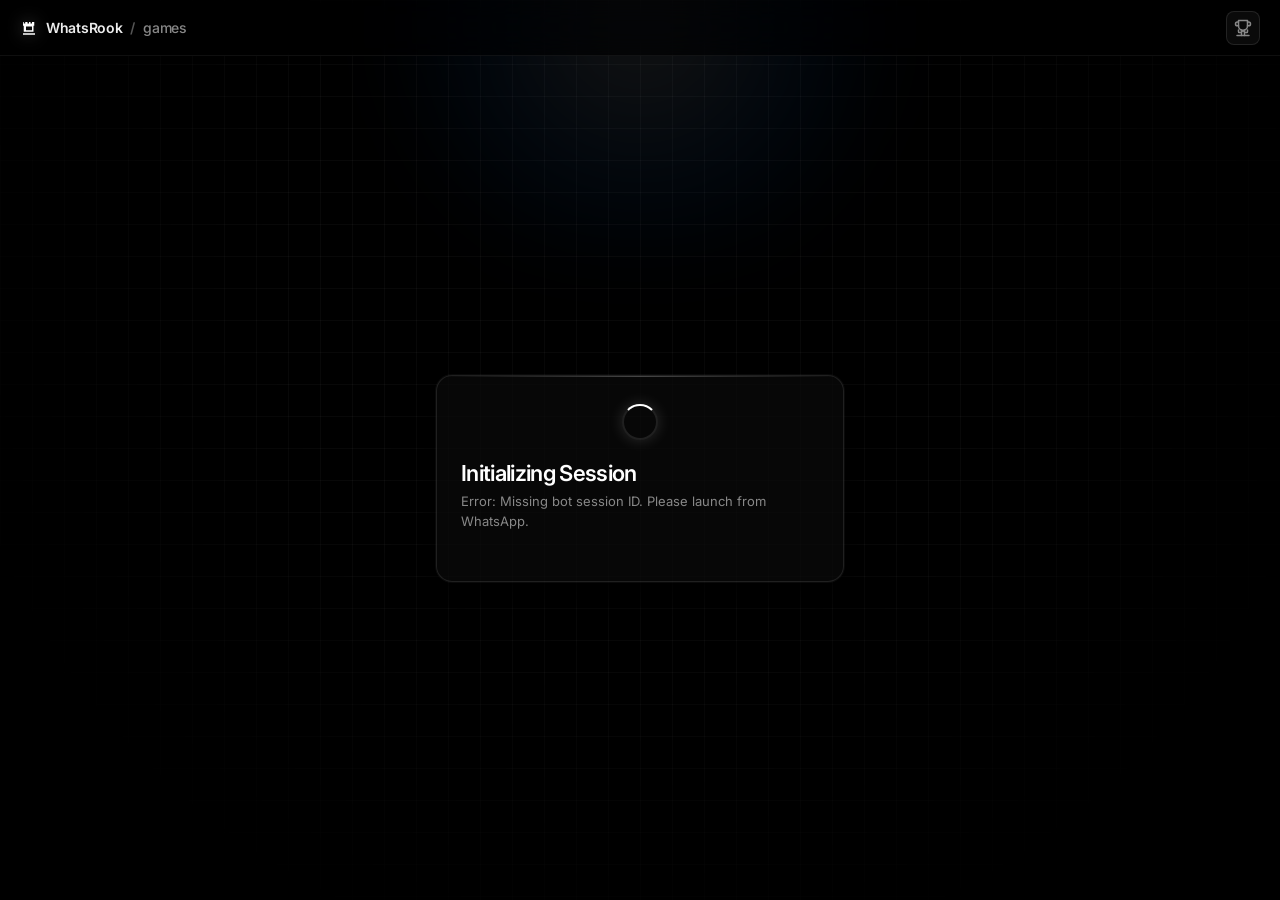
==== commit 24db5938: "style: replace Vercel triangle logo with WhatsRook chess rook emblem" ====
--- a/internal/web/index.html
+++ b/internal/web/index.html
@@ -17,8 +17,8 @@
   <!-- Header Bar -->
   <header class="app-header">
     <div class="brand">
-      <svg class="vercel-logo" width="18" height="18" viewBox="0 0 115 100" fill="currentColor">
-        <polygon points="57.5,0 115,100 0,100"></polygon>
+      <svg class="brand-logo" width="18" height="18" viewBox="0 0 24 24" fill="currentColor">
+        <path d="M4 21h16v-2H4v2zm2-4h12V9h1V4h-3v2h-2V4h-2v2h-2V4H7v2H5V4H4v5h1v8h1zm2-7h8v5H8v-5z"/>
       </svg>
       <span class="brand-title">WhatsRook</span>
       <span class="brand-divider">/</span>
--- a/internal/web/style.css
+++ b/internal/web/style.css
@@ -103,7 +103,7 @@
   letter-spacing: -0.02em;
 }
 
-.vercel-logo {
+.brand-logo {
   color: #fff;
   filter: drop-shadow(0 0 8px rgba(255, 255, 255, 0.3));
 }
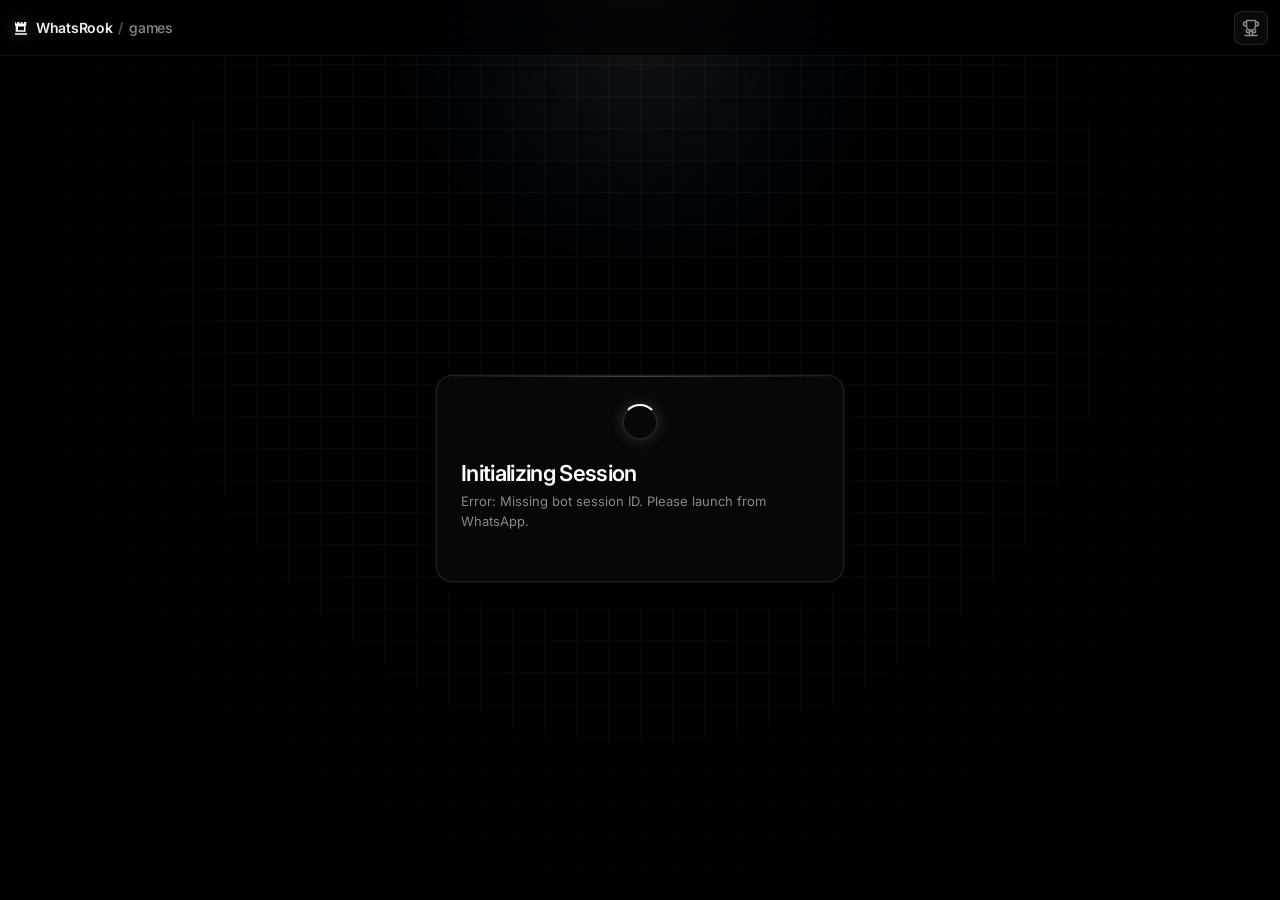
==== commit 4cb5b37e: "fix(web): resolve responsiveness and layout overflow issues across all viewports" ====
--- a/internal/web/index.html
+++ b/internal/web/index.html
@@ -2,7 +2,7 @@
 <html lang="en">
 <head>
   <meta charset="UTF-8">
-  <meta name="viewport" content="width=device-width, initial-scale=1.0, maximum-scale=1.0, user-scalable=no">
+  <meta name="viewport" content="width=device-width, initial-scale=1.0, maximum-scale=1.0, user-scalable=no, viewport-fit=cover">
   <title>WhatsRook Games</title>
   <link rel="preconnect" href="https://fonts.googleapis.com">
   <link rel="preconnect" href="https://fonts.gstatic.com" crossorigin>
@@ -29,9 +29,10 @@
       <div class="user-chip" id="userChip" style="display: none;">
         <span class="status-dot"></span>
         <span class="user-name" id="headerUsername">player</span>
-        <span class="badge-mono" id="headerRating">1000 ELO</span>
-      </div>
-      <button class="icon-btn" id="btnOpenLeaderboard" aria-label="Leaderboard" title="Global Leaderboard">
+        <span class="badge-mono" id="headerPoints">0 PTS</span>
+        <span class="badge-mono" id="headerDiff" style="color: var(--accent-emerald);">±0</span>
+      </div>
+      <button class="icon-btn" id="btnOpenLeaderboard" aria-label="Leaderboard" title="Leaderboards">
         <svg width="18" height="18" viewBox="0 0 24 24" fill="none" stroke="currentColor" stroke-width="2" stroke-linecap="round" stroke-linejoin="round">
           <path d="M6 9H4.5a2.5 2.5 0 0 1 0-5H6"></path>
           <path d="M18 9h1.5a2.5 2.5 0 0 0 0-5H18"></path>
@@ -93,7 +94,7 @@
             </div>
             <p class="game-card-desc">Fast-paced tactical 3-in-a-row showdown.</p>
             <div class="game-card-footer">
-              <span class="badge-tag">ELO RANKED</span>
+              <span class="badge-tag">POINTS RANKED</span>
               <span class="card-status-dot"></span>
             </div>
           </div>
@@ -106,7 +107,20 @@
             </div>
             <p class="game-card-desc">Gravity checker drops. Connect 4 lines to claim victory.</p>
             <div class="game-card-footer">
-              <span class="badge-tag">ELO RANKED</span>
+              <span class="badge-tag">POINTS RANKED</span>
+              <span class="card-status-dot"></span>
+            </div>
+          </div>
+
+          <!-- Word Chain Game (WCG) Card -->
+          <div class="game-card" data-game="wcg" id="cardWCG">
+            <div class="game-card-header">
+              <span class="game-card-title">Word Chain</span>
+              <span class="badge-mini">WCG English</span>
+            </div>
+            <p class="game-card-desc">Chain English words. Start each word with opponent's last letter.</p>
+            <div class="game-card-footer">
+              <span class="badge-tag">POINTS RANKED</span>
               <span class="card-status-dot"></span>
             </div>
           </div>
@@ -117,7 +131,7 @@
           <div class="radar-ping"></div>
           <div class="queue-info">
             <p id="queueStatusText">Searching for an opponent...</p>
-            <span class="queue-sub">Estimated wait: &lt; 5s</span>
+            <span class="queue-sub" id="queueTimerText">Searching for player (0s / 25s)</span>
           </div>
           <button class="btn btn-ghost btn-sm" id="btnCancelQueue">Cancel</button>
         </div>
@@ -140,7 +154,7 @@
           <div class="player-avatar" id="youSymbol">✕</div>
           <div class="p-details">
             <span class="p-name" id="youName">You</span>
-            <span class="p-rating" id="youRating">1000 ELO</span>
+            <span class="p-rating" id="youPoints">0 PTS (±0)</span>
           </div>
         </div>
 
@@ -152,7 +166,7 @@
           <div class="player-avatar opp-avatar" id="oppSymbol">○</div>
           <div class="p-details">
             <span class="p-name" id="oppName">Opponent</span>
-            <span class="p-rating" id="oppRating">1000 ELO</span>
+            <span class="p-rating" id="oppPoints">0 PTS (±0)</span>
           </div>
         </div>
       </div>
@@ -191,6 +205,34 @@
           </div>
           <div class="c4-grid" id="c4Grid"></div>
         </div>
+
+        <!-- Word Chain Game (WCG) Board -->
+        <div class="board-wcg" id="boardWCG" style="display: none;">
+          <div class="wcg-control-bar">
+            <div class="wcg-req-box">
+              <span class="wcg-box-label">REQUIRED LETTER</span>
+              <span class="wcg-req-char" id="wcgReqLetter">A</span>
+            </div>
+            <div class="wcg-stats-box">
+              <div class="wcg-score-line">
+                <span>Score: <b id="wcgScore">0</b></span>
+                <span>Strikes: <b id="wcgStrikes" style="color: var(--accent-danger);">0/3</b></span>
+              </div>
+            </div>
+          </div>
+
+          <div class="wcg-chain-stream" id="wcgChainStream">
+            <div class="wcg-empty-hint">Chain started! Type a word starting with the required letter.</div>
+          </div>
+
+          <form class="wcg-form" id="wcgForm">
+            <div class="wcg-input-group">
+              <input type="text" id="wcgWordInput" class="wcg-input" placeholder="Type your word..." autocomplete="off" autocapitalize="none" spellcheck="false" />
+              <button type="submit" class="btn btn-primary btn-sm" id="btnSubmitWord">Submit</button>
+            </div>
+            <div class="error-msg" id="wcgError" style="margin-top: 6px; text-align: left;"></div>
+          </form>
+        </div>
       </div>
 
       <div class="arena-footer">
@@ -208,8 +250,12 @@
       <p class="subtitle" id="resultSubtitle">Match concluded successfully.</p>
       
       <div class="stat-row">
-        <span class="stat-label">ELO ADJUSTMENT</span>
-        <span class="stat-value" id="ratingChange">+25 ELO</span>
+        <span class="stat-label">POINTS EARNED</span>
+        <span class="stat-value" id="pointsChange">+25 PTS</span>
+      </div>
+      <div class="stat-row">
+        <span class="stat-label">POINTS DIFF</span>
+        <span class="stat-value" id="diffChange">+25</span>
       </div>
 
       <div class="modal-actions">
@@ -224,9 +270,18 @@
     <div class="card modal-card leaderboard-modal">
       <div class="lb-header">
         <div class="tag-pill">RANKINGS</div>
-        <h2>Global Leaderboard</h2>
+        <h2>Leaderboards</h2>
         <button class="close-btn" id="btnCloseLeaderboard" aria-label="Close">✕</button>
       </div>
+
+      <!-- Tabs: Global & Game-Specific -->
+      <div class="lb-tabs" id="lbTabs">
+        <button class="lb-tab active" data-game="global">Global</button>
+        <button class="lb-tab" data-game="ttt">Tic-Tac-Toe</button>
+        <button class="lb-tab" data-game="c4">Connect 4</button>
+        <button class="lb-tab" data-game="wcg">Word Chain</button>
+      </div>
+
       <div class="lb-list" id="leaderboardList">
         <div class="geist-spinner"></div>
       </div>
--- a/internal/web/style.css
+++ b/internal/web/style.css
@@ -36,17 +36,27 @@
   -webkit-tap-highlight-color: transparent;
 }
 
+html {
+  overflow-x: hidden;
+  max-width: 100vw;
+  width: 100%;
+}
+
 body {
   font-family: var(--font-sans);
   background-color: var(--bg-pitch);
   color: var(--text-primary);
   min-height: 100vh;
+  min-height: 100dvh;
   display: flex;
   flex-direction: column;
   overflow-x: hidden;
+  max-width: 100vw;
+  width: 100%;
   position: relative;
   user-select: none;
   -webkit-font-smoothing: antialiased;
+  padding-bottom: env(safe-area-inset-bottom);
 }
 
 /* Ambient Deep Space & Grid Overlay */
@@ -78,7 +88,7 @@
 
 /* Vercel Frosted Header Bar */
 .app-header {
-  height: 56px;
+  min-height: 56px;
   background: rgba(0, 0, 0, 0.65);
   backdrop-filter: blur(16px) saturate(180%);
   -webkit-backdrop-filter: blur(16px) saturate(180%);
@@ -86,26 +96,33 @@
   display: flex;
   align-items: center;
   justify-content: space-between;
-  padding: 0 20px;
+  padding: 0 max(12px, env(safe-area-inset-right)) 0 max(12px, env(safe-area-inset-left));
+  padding-top: env(safe-area-inset-top);
   position: sticky;
   top: 0;
   z-index: 100;
+  width: 100%;
+  max-width: 100%;
+  box-sizing: border-box;
+  gap: 8px;
   transition: border-color 0.3s ease;
 }
 
 .brand {
   display: flex;
   align-items: center;
-  gap: 8px;
+  gap: 6px;
   font-weight: 600;
   font-size: 14px;
   color: var(--text-primary);
   letter-spacing: -0.02em;
+  flex-shrink: 0;
 }
 
 .brand-logo {
   color: #fff;
   filter: drop-shadow(0 0 8px rgba(255, 255, 255, 0.3));
+  flex-shrink: 0;
 }
 
 .brand-divider {
@@ -121,21 +138,36 @@
 .header-right {
   display: flex;
   align-items: center;
-  gap: 12px;
+  gap: 8px;
+  min-width: 0;
+  max-width: calc(100% - 120px);
+  justify-content: flex-end;
 }
 
 /* User Status Chip */
 .user-chip {
   display: flex;
   align-items: center;
-  gap: 8px;
+  gap: 6px;
   background: rgba(255, 255, 255, 0.04);
   border: 1px solid var(--surface-border);
   border-radius: 9999px;
-  padding: 4px 10px 4px 8px;
+  padding: 4px 8px;
   font-size: 12px;
   backdrop-filter: blur(10px);
   box-shadow: 0 4px 12px rgba(0, 0, 0, 0.4);
+  min-width: 0;
+  max-width: 100%;
+  overflow: hidden;
+  flex-shrink: 1;
+}
+
+.user-name {
+  max-width: 80px;
+  overflow: hidden;
+  text-overflow: ellipsis;
+  white-space: nowrap;
+  font-weight: 500;
 }
 
 .status-dot {
@@ -191,9 +223,10 @@
   flex-direction: column;
   align-items: center;
   justify-content: center;
-  padding: 20px 16px;
+  padding: clamp(12px, 3vw, 20px) clamp(10px, 3vw, 16px);
   width: 100%;
   max-width: 440px;
+  box-sizing: border-box;
   margin: 0 auto;
   position: relative;
   z-index: 10;
@@ -202,11 +235,13 @@
 
 .view {
   width: 100%;
+  max-width: 100%;
   display: flex;
   flex-direction: column;
   align-items: center;
   animation: antigravityDrop 0.5s var(--ease-spring) forwards;
   will-change: transform, opacity;
+  box-sizing: border-box;
 }
 
 @keyframes antigravityDrop {
@@ -227,8 +262,10 @@
   -webkit-backdrop-filter: blur(20px) saturate(180%);
   border: 1px solid var(--surface-border);
   border-radius: 16px;
-  padding: 28px 24px;
-  width: 100%;
+  padding: clamp(18px, 5vw, 28px) clamp(14px, 4vw, 24px);
+  width: 100%;
+  max-width: 100%;
+  box-sizing: border-box;
   box-shadow: 
     0 0 0 1px rgba(255, 255, 255, 0.04),
     0 24px 48px -12px rgba(0, 0, 0, 0.75),
@@ -560,21 +597,26 @@
 /* Arena Scoreboard */
 .match-scoreboard {
   width: 100%;
+  max-width: 100%;
+  box-sizing: border-box;
   display: flex;
   align-items: center;
   justify-content: space-between;
   background: var(--surface-glass);
   border: 1px solid var(--surface-border);
   border-radius: 12px;
-  padding: 10px 16px;
+  padding: 8px 12px;
   margin-bottom: 10px;
   backdrop-filter: blur(16px);
+  gap: 8px;
 }
 
 .player-card {
   display: flex;
   align-items: center;
-  gap: 10px;
+  gap: 8px;
+  min-width: 0;
+  flex: 1;
 }
 
 .player-card.opp {
@@ -583,8 +625,8 @@
 }
 
 .player-avatar {
-  width: 34px;
-  height: 34px;
+  width: 32px;
+  height: 32px;
   border-radius: 8px;
   background: rgba(255, 255, 255, 0.06);
   border: 1px solid var(--surface-border);
@@ -592,8 +634,9 @@
   align-items: center;
   justify-content: center;
   font-weight: 700;
-  font-size: 16px;
+  font-size: 15px;
   color: #ffffff;
+  flex-shrink: 0;
 }
 
 .player-avatar.opp-avatar {
@@ -604,18 +647,26 @@
 .p-details {
   display: flex;
   flex-direction: column;
+  min-width: 0;
+  overflow: hidden;
 }
 
 .p-name {
-  font-size: 13px;
+  font-size: 12px;
   font-weight: 600;
   color: #fff;
+  white-space: nowrap;
+  overflow: hidden;
+  text-overflow: ellipsis;
 }
 
 .p-rating {
   font-family: var(--font-mono);
   font-size: 10px;
   color: var(--text-secondary);
+  white-space: nowrap;
+  overflow: hidden;
+  text-overflow: ellipsis;
 }
 
 .vs-divider {
@@ -669,6 +720,8 @@
 /* Board Wrapper with Spatial Elevation */
 .board-wrapper {
   width: 100%;
+  max-width: 100%;
+  box-sizing: border-box;
   display: flex;
   justify-content: center;
   margin-bottom: 14px;
@@ -679,14 +732,15 @@
 .board-ttt {
   display: grid;
   grid-template-columns: repeat(3, 1fr);
-  gap: 8px;
-  width: 100%;
-  max-width: 310px;
+  gap: clamp(6px, 2vw, 8px);
+  width: 100%;
+  max-width: min(310px, 100%);
   aspect-ratio: 1;
   background: rgba(255, 255, 255, 0.02);
-  padding: 8px;
+  padding: clamp(6px, 2vw, 8px);
   border-radius: 14px;
   border: 1px solid var(--surface-border-subtle);
+  box-sizing: border-box;
 }
 
 .ttt-cell {
@@ -694,7 +748,7 @@
   border: 1px solid var(--surface-border);
   border-radius: 10px;
   font-family: var(--font-sans);
-  font-size: 42px;
+  font-size: clamp(28px, 10vw, 42px);
   font-weight: 800;
   color: #fff;
   cursor: pointer;
@@ -728,16 +782,17 @@
 /* Connect 4 Acrylic Matrix */
 .board-c4 {
   width: 100%;
-  max-width: 320px;
+  max-width: min(330px, 100%);
   display: flex;
   flex-direction: column;
   gap: 6px;
+  box-sizing: border-box;
 }
 
 .c4-col-buttons {
   display: grid;
   grid-template-columns: repeat(7, 1fr);
-  gap: 4px;
+  gap: clamp(3px, 1.2vw, 5px);
 }
 
 .c4-drop-btn {
@@ -745,10 +800,14 @@
   border: 1px solid var(--surface-border);
   color: var(--text-secondary);
   border-radius: 6px;
-  padding: 4px 0;
+  padding: 6px 0;
+  min-height: 28px;
   font-size: 12px;
   cursor: pointer;
   transition: all 0.2s ease;
+  display: flex;
+  align-items: center;
+  justify-content: center;
 }
 
 .c4-drop-btn:hover {
@@ -761,11 +820,12 @@
   background: rgba(14, 14, 14, 0.9);
   border: 1px solid var(--surface-border);
   border-radius: 12px;
-  padding: 8px;
+  padding: clamp(6px, 1.8vw, 8px);
   display: grid;
   grid-template-columns: repeat(7, 1fr);
-  gap: 6px;
+  gap: clamp(3px, 1.2vw, 6px);
   box-shadow: inset 0 2px 10px rgba(0, 0, 0, 0.8), 0 12px 30px rgba(0, 0, 0, 0.6);
+  box-sizing: border-box;
 }
 
 .c4-cell {
@@ -804,8 +864,10 @@
   display: flex;
   align-items: center;
   justify-content: center;
-  padding: 20px;
+  padding: max(12px, env(safe-area-inset-top)) max(12px, env(safe-area-inset-right)) max(12px, env(safe-area-inset-bottom)) max(12px, env(safe-area-inset-left));
   z-index: 200;
+  overflow-y: auto;
+  box-sizing: border-box;
   animation: fadeIn 0.2s ease forwards;
 }
 
@@ -815,7 +877,12 @@
 }
 
 .modal-card {
-  max-width: 380px;
+  width: 100%;
+  max-width: min(380px, 100%);
+  max-height: calc(100vh - 32px);
+  max-height: calc(100dvh - 32px);
+  overflow-y: auto;
+  box-sizing: border-box;
   animation: modalPop 0.35s var(--ease-spring) forwards;
 }
 
@@ -869,10 +936,13 @@
 
 /* Leaderboard Drawer/Modal */
 .leaderboard-modal {
-  max-width: 420px;
-  max-height: 85vh;
-  display: flex;
-  flex-direction: column;
+  width: 100%;
+  max-width: min(420px, 100%);
+  max-height: min(88vh, 600px);
+  max-height: min(88dvh, 600px);
+  display: flex;
+  flex-direction: column;
+  box-sizing: border-box;
 }
 
 .lb-header {
@@ -916,8 +986,11 @@
   justify-content: space-between;
   background: rgba(255, 255, 255, 0.02);
   border: 1px solid var(--surface-border);
-  padding: 10px 14px;
+  padding: 8px 10px;
   border-radius: 8px;
+  gap: 8px;
+  min-width: 0;
+  box-sizing: border-box;
   transition: border-color 0.2s ease;
 }
 
@@ -928,34 +1001,327 @@
 .lb-left {
   display: flex;
   align-items: center;
-  gap: 10px;
+  gap: 8px;
+  min-width: 0;
+  flex: 1;
 }
 
 .lb-rank {
+  font-family: var(--font-mono);
+  font-size: 11px;
+  font-weight: 700;
+  color: var(--text-secondary);
+  width: 20px;
+  flex-shrink: 0;
+}
+
+.lb-left > div {
+  min-width: 0;
+  overflow: hidden;
+}
+
+.lb-name {
+  font-size: 12px;
+  font-weight: 600;
+  color: #fff;
+  white-space: nowrap;
+  overflow: hidden;
+  text-overflow: ellipsis;
+}
+
+.lb-record {
+  font-family: var(--font-mono);
+  font-size: 10px;
+  color: var(--text-tertiary);
+  white-space: nowrap;
+  overflow: hidden;
+  text-overflow: ellipsis;
+}
+
+.lb-rating {
   font-family: var(--font-mono);
   font-size: 12px;
   font-weight: 700;
-  color: var(--text-secondary);
-  width: 22px;
-}
-
-.lb-name {
-  font-size: 13px;
+  color: var(--accent-emerald);
+  white-space: nowrap;
+}
+
+.lb-tabs {
+  display: flex;
+  gap: 6px;
+  background: rgba(255, 255, 255, 0.04);
+  padding: 4px;
+  border-radius: 8px;
+  margin-bottom: 12px;
+  border: 1px solid var(--surface-border);
+}
+
+.lb-tab {
+  flex: 1;
+  background: transparent;
+  border: none;
+  color: var(--text-secondary);
+  font-family: var(--font-mono);
+  font-size: 11px;
   font-weight: 600;
-  color: #fff;
-}
-
-.lb-record {
+  padding: 6px 4px;
+  border-radius: 6px;
+  cursor: pointer;
+  transition: all 0.2s ease;
+  text-align: center;
+}
+
+.lb-tab:hover {
+  color: #fff;
+}
+
+.lb-tab.active {
+  background: rgba(255, 255, 255, 0.12);
+  color: #fff;
+  box-shadow: 0 1px 3px rgba(0, 0, 0, 0.3);
+}
+
+.lb-right {
+  display: flex;
+  flex-direction: column;
+  align-items: flex-end;
+  gap: 2px;
+}
+
+.lb-points-diff {
   font-family: var(--font-mono);
   font-size: 10px;
+  font-weight: 600;
+}
+.lb-points-diff.positive { color: var(--accent-emerald); }
+.lb-points-diff.negative { color: var(--accent-danger); }
+.lb-points-diff.neutral { color: var(--text-tertiary); }
+
+/* Word Chain Game (WCG) Board */
+.board-wcg {
+  display: flex;
+  flex-direction: column;
+  width: 100%;
+  max-width: min(360px, 100%);
+  gap: 10px;
+  box-sizing: border-box;
+}
+
+.wcg-control-bar {
+  display: flex;
+  align-items: center;
+  justify-content: space-between;
+  background: rgba(255, 255, 255, 0.03);
+  border: 1px solid var(--surface-border);
+  border-radius: 10px;
+  padding: 8px 12px;
+  gap: 8px;
+  box-sizing: border-box;
+}
+
+.wcg-req-box {
+  display: flex;
+  flex-direction: column;
+  align-items: flex-start;
+  gap: 2px;
+}
+
+.wcg-box-label {
+  font-family: var(--font-mono);
+  font-size: 9px;
+  letter-spacing: 0.1em;
+  color: var(--text-secondary);
+  font-weight: 700;
+}
+
+.wcg-req-char {
+  font-family: var(--font-mono);
+  font-size: clamp(20px, 6vw, 26px);
+  font-weight: 800;
+  color: var(--accent-cyan);
+  line-height: 1;
+}
+
+.wcg-stats-box {
+  display: flex;
+  flex-direction: column;
+  align-items: flex-end;
+}
+
+.wcg-score-line {
+  display: flex;
+  gap: 10px;
+  font-family: var(--font-mono);
+  font-size: clamp(10px, 3vw, 12px);
+  color: var(--text-secondary);
+  white-space: nowrap;
+}
+
+.wcg-chain-stream {
+  min-height: 150px;
+  max-height: clamp(160px, 35vh, 240px);
+  overflow-y: auto;
+  display: flex;
+  flex-direction: column;
+  gap: 6px;
+  padding: 8px;
+  background: rgba(0, 0, 0, 0.35);
+  border: 1px solid var(--surface-border);
+  border-radius: 10px;
+  box-sizing: border-box;
+}
+
+.wcg-empty-hint {
+  font-size: 12px;
   color: var(--text-tertiary);
-}
-
-.lb-rating {
-  font-family: var(--font-mono);
-  font-size: 13px;
+  text-align: center;
+  margin: auto;
+  padding: 20px 10px;
+}
+
+.wcg-chip {
+  display: flex;
+  align-items: center;
+  justify-content: space-between;
+  padding: 6px 10px;
+  border-radius: 6px;
+  font-size: 11px;
+  font-family: var(--font-mono);
+  background: rgba(255, 255, 255, 0.04);
+  border: 1px solid var(--surface-border);
+  gap: 6px;
+  min-width: 0;
+  box-sizing: border-box;
+  animation: slideInWord 0.25s var(--ease-spring) forwards;
+}
+
+@keyframes slideInWord {
+  from { opacity: 0; transform: translateY(6px); }
+  to { opacity: 1; transform: translateY(0); }
+}
+
+.wcg-chip.you {
+  border-left: 3px solid var(--accent-emerald);
+}
+
+.wcg-chip.opp {
+  border-left: 3px solid #ff9800;
+}
+
+.wcg-chip-word {
   font-weight: 700;
-  color: var(--accent-emerald);
+  color: #fff;
+  letter-spacing: 0.05em;
+  white-space: nowrap;
+  overflow: hidden;
+  text-overflow: ellipsis;
+  min-width: 0;
+}
+
+.wcg-chip-author {
+  font-size: 10px;
+  color: var(--text-secondary);
+  white-space: nowrap;
+  flex-shrink: 0;
+}
+
+.wcg-form {
+  display: flex;
+  flex-direction: column;
+  width: 100%;
+  box-sizing: border-box;
+}
+
+.wcg-input-group {
+  display: flex;
+  gap: 8px;
+  width: 100%;
+}
+
+.wcg-input {
+  flex: 1;
+  background: rgba(255, 255, 255, 0.05);
+  border: 1px solid var(--surface-border);
+  border-radius: 8px;
+  padding: 10px 12px;
+  color: #fff;
+  font-family: var(--font-mono);
+  font-size: 14px;
+  outline: none;
+  transition: all 0.2s ease;
+}
+
+.wcg-input:focus {
+  border-color: var(--surface-border-bright);
+  background: rgba(255, 255, 255, 0.08);
+  box-shadow: 0 0 0 2px var(--focus-ring);
+}
+
+/* Responsive Media Queries */
+@media (max-width: 360px) {
+  .app-header {
+    padding-left: 8px;
+    padding-right: 8px;
+  }
+
+  .brand-sub, .brand-divider {
+    display: none;
+  }
+
+  .user-name {
+    max-width: 60px;
+  }
+
+  .badge-mono {
+    font-size: 10px;
+    padding: 1px 4px;
+  }
+
+  .match-scoreboard {
+    padding: 6px 8px;
+  }
+
+  .player-avatar {
+    width: 28px;
+    height: 28px;
+    font-size: 13px;
+  }
+
+  .p-name {
+    font-size: 11px;
+  }
+
+  .p-rating {
+    font-size: 9px;
+  }
+
+  .ttt-cell {
+    font-size: 32px;
+  }
+
+  .c4-grid {
+    padding: 4px;
+    gap: 3px;
+  }
+
+  .c4-col-buttons {
+    gap: 3px;
+  }
+
+  .lb-tabs {
+    gap: 3px;
+    padding: 2px;
+  }
+
+  .lb-tab {
+    font-size: 10px;
+    padding: 4px 2px;
+  }
+
+  .card {
+    padding: 16px 12px;
+    border-radius: 12px;
+  }
 }
 
 /* Accessibility: Reduced Motion Support */
@@ -966,3 +1332,4 @@
     transition-duration: 0.01ms !important;
   }
 }
+
